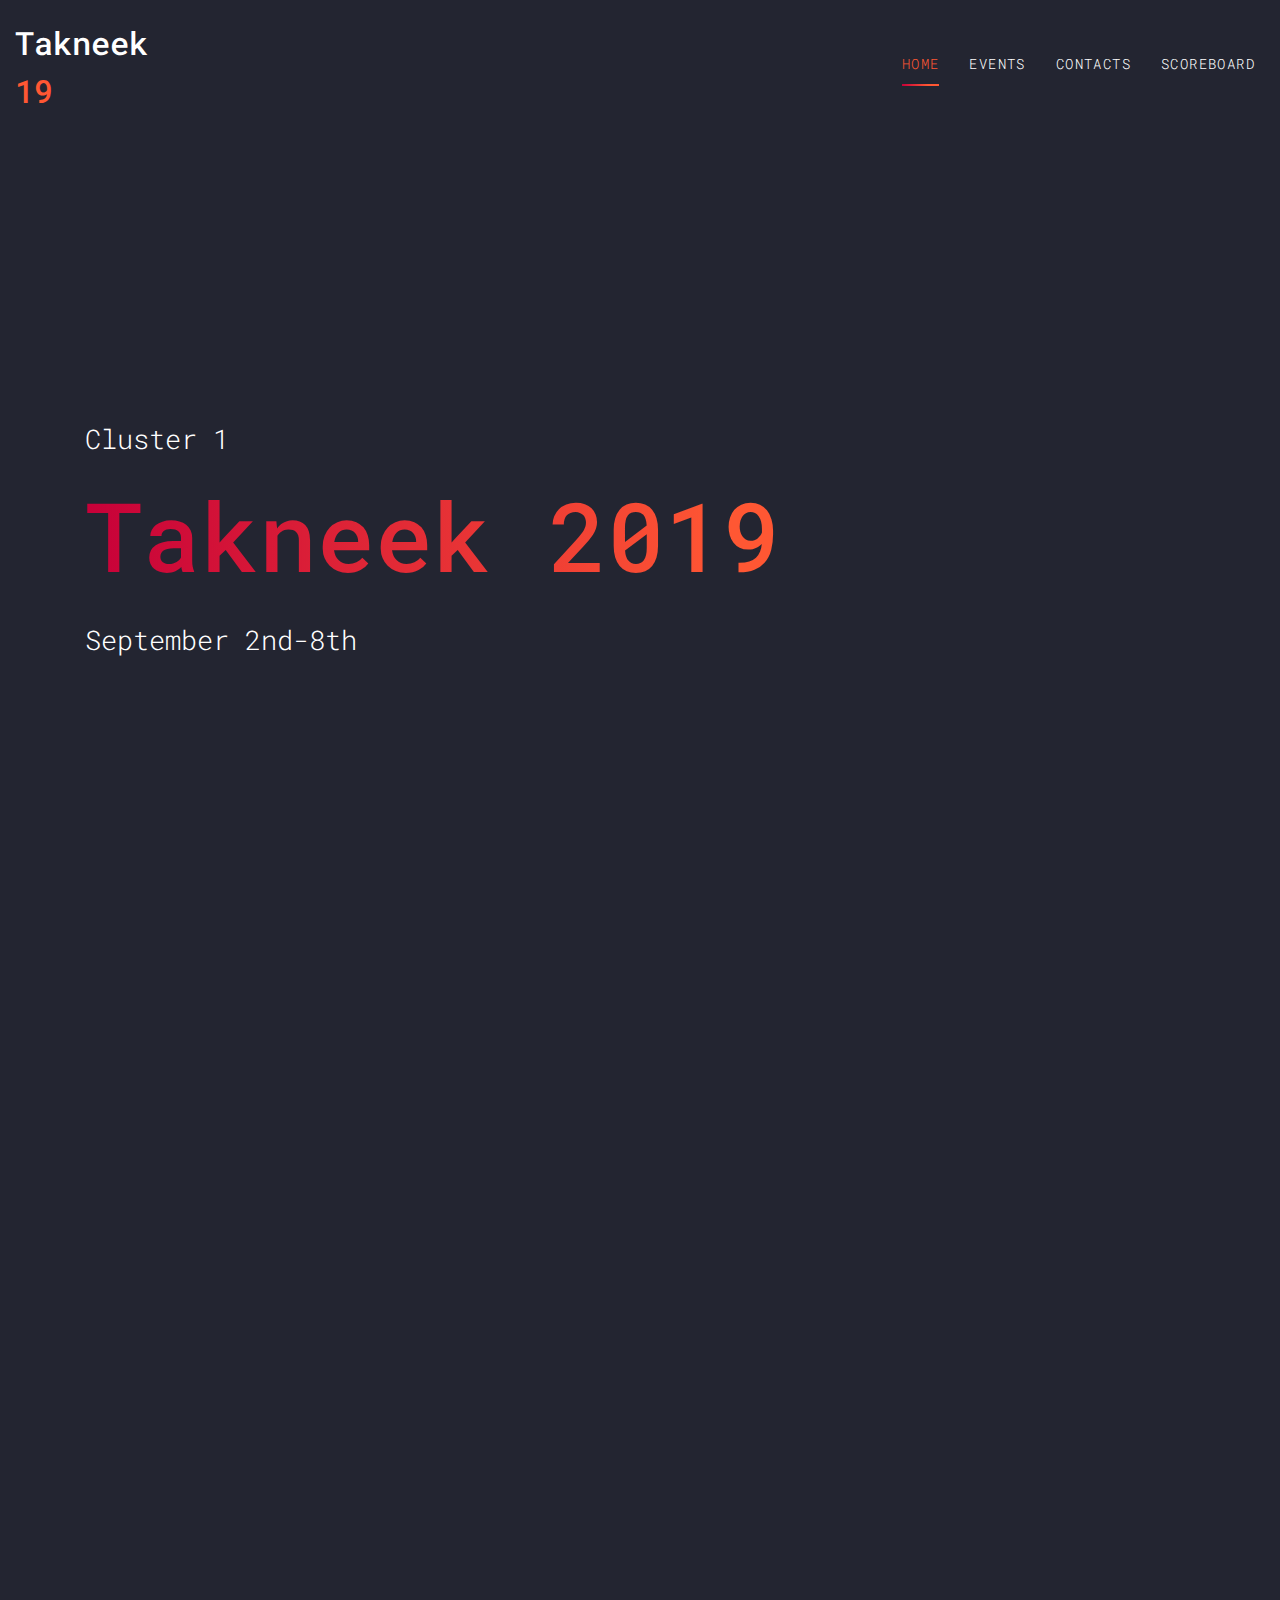
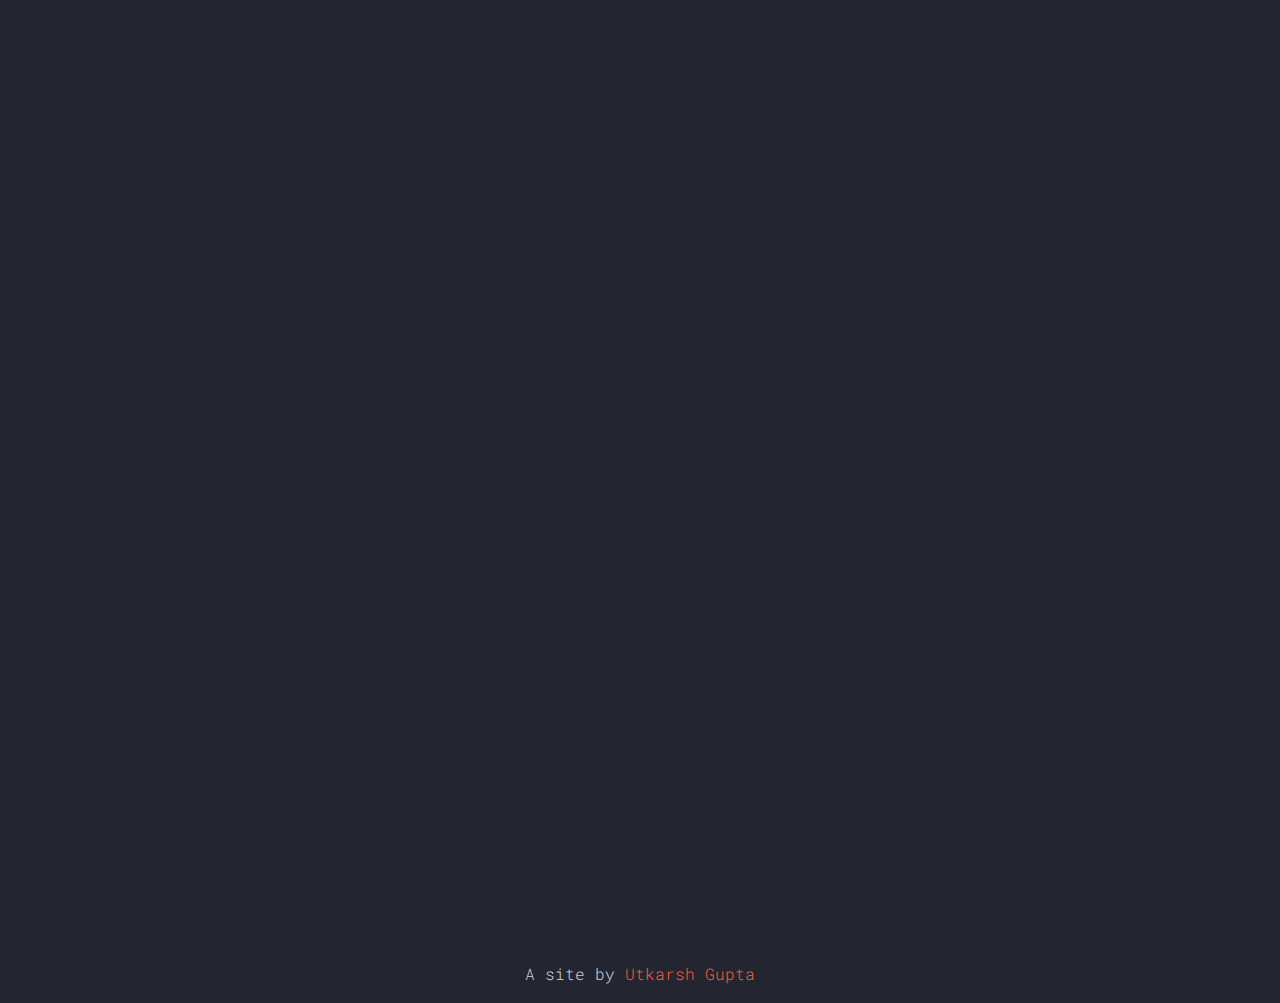
==== 2019/index.html @ 1ff2cb04 "Version 1 is up" ====
<!DOCTYPE html>
<html lang="en">

<head>
  <title>Takneek'19</title>
  <meta charset="utf-8">
  <meta name="viewport" content="width=device-width, initial-scale=1, shrink-to-fit=no">

  <link href="https://fonts.googleapis.com/css?family=Roboto+Mono" rel="stylesheet">
  <link rel="stylesheet" href="fonts/icomoon/style.css">
  <link rel="stylesheet" href="css/bootstrap.min.css">
  <link rel="stylesheet" href="css/magnific-popup.css">
  <link rel="stylesheet" href="css/jquery-ui.css">
  <link rel="stylesheet" href="css/owl.carousel.min.css">
  <link rel="stylesheet" href="css/owl.theme.default.min.css">
  <link rel="stylesheet" href="css/bootstrap-datepicker.css">
  <link rel="stylesheet" href="fonts/flaticon/font/flaticon.css">
  <link rel="stylesheet" href="css/aos.css">

  <link rel="stylesheet" href="css/style.css">
</head>

<body>

  <div class="site-wrap">

    <div class="site-mobile-menu">
      <div class="site-mobile-menu-header">
        <div class="site-mobile-menu-close mt-3">
          <span class="icon-close2 js-menu-toggle"></span>
        </div>
      </div>
      <div class="site-mobile-menu-body"></div>
    </div>

    <header class="site-navbar py-3" role="banner">
      <div class="container-fluid">
        <div class="row align-items-center">
          <div class="col-11 col-xl-2">
            <h1 class="mb-0"><a href="index.html" class="text-white h2 mb-0">Takneek <span
                  class="text-primary">19</span> </a></h1>
          </div>
          <div class="col-12 col-md-10 d-none d-xl-block">
            <nav class="site-navigation position-relative text-right" role="navigation">
              <ul class="site-menu js-clone-nav mx-auto d-none d-lg-block">
                <li class="active"><a href="index.html">Home</a></li>
                <!-- <li><a href="about.html">About Us</a></li>
                <li><a href="speakers.html">Speakers</a></li> -->
                <li><a href="events.html">Events</a></li>
                <li><a href="#cntct">Contacts</a></li>
                <li><a href="http://students.iitk.ac.in/snt/VM/Leaderboard/leaderboard.html">Scoreboard</a></li>
              </ul>
            </nav>
          </div>
          <div class="d-inline-block d-xl-none ml-md-0 mr-auto py-3" style="position: relative; top: 3px;"><a href="#"
              class="site-menu-toggle js-menu-toggle text-white"><span class="icon-menu h3"></span></a></div>
        </div>
      </div>
  </div>
  </header>

  <div class="site-section site-hero">
    <div class="container">
      <div class="row align-items-center">
        <div class="col-md-10">
          <span class="d-block mb-3 caption" data-aos="fade-up" data-aos-delay="100">Cluster 1</span>
          <h1 class="d-block mb-4" data-aos="fade-up" data-aos-delay="200">Takneek 2019</h1>
          <span class="d-block mb-5 caption" data-aos="fade-up" data-aos-delay="300">September 2nd-8th</span>
        </div>
      </div>
    </div>
  </div>

  <div class="site-section">
    <div class="container">
      <div class="row mb-5">
        <div class="col-lg-4" data-aos="fade-up">
          <div class="site-section-heading">
            <h2>News</h2>
          </div>
        </div>
        <div class="col-lg-6 mt-5 pl-lg-5" data-aos="fade-up" data-aos-delay="100">
          <p>Latest Updates</p>
        </div>
      </div>

      <div class="row align-items-stretch program">
        <div class="col-12 border-top border-bottom py-5" data-aos="fade" data-aos-delay="200">
          <div class="row align-items-stretch">
            <div class="col-md-3 text-white mb-3 mb-md-0"><span class="h4">1st</span> <span>August</span></div>
            <div class="col-md-9">
              <h2 class="text-white">Site Launched</h2>
              <span>Takneek 19</span>
            </div>
          </div>
        </div>
      </div>
    </div>
  </div>

  <div class="site-section" id="cntct">
    <div class="container">
      <div class="row mb-5">
        <div class="col-lg-4">
          <div class="site-section-heading" data-aos="fade-up">
            <h2>Contact Us</h2>
          </div>
        </div>
        <div class="col-lg-6 mt-5 pl-lg-5" data-aos="fade-up" data-aos-delay="100">
          <p>Takneek'19 Core Team</p>
        </div>
      </div>

      <div class="row">
        <!-- <div class="col-md-12 col-lg-12 mb-5 mb-lg-0 blog-entry"></div>0 -->
        <div class="col-md-12 col-lg-12 mb-5 mb-lg-0 blog-entry" style="text-align:center;" data-aos="fade-up"
          data-aos-delay="200">
          <a href="https://www.facebook.com/abhigyan98verma" class="d-block mb-4">
            <img
              src="https://scontent-bom1-1.xx.fbcdn.net/v/t1.0-9/56890289_2108404135881543_6229269155636314112_n.jpg?_nc_cat=109&_nc_ht=scontent-bom1-1.xx&oh=087520a702442a7cf867c8b01dc0168c&oe=5D6AFD9C"
              alt="Image" class="img-responsive imgx">
          </a>
          <h2 class="mb-4"><a href="#">Abhigyan Verma</a></h2>
          <div class="mb-4">
            <div>General Secratary, Science and Technology Council</div>
          </div>
        </div>
      </div>

      <div class="row">
        <div class="col-md-6 mb-lg-0 blog-entry" style="text-align: center;" data-aos="fade-up" data-aos-delay="200">
          <a href="https://www.facebook.com/suraj.hanchinal" class="d-block mb-4">
            <img
              src="https://scontent.fdel29-1.fna.fbcdn.net/v/t1.0-9/66774382_2334066833375421_7971426367566774272_n.jpg?_nc_cat=102&_nc_oc=AQk6NjpMRjaE3jxMInsbqleJxyRfbM4KNAxKIho4DYkxLhplBXUsahM2m_Du5HBLflI&_nc_ht=scontent.fdel29-1.fna&oh=3fc2eed8e14a88cf05933e65eafb7b0c&oe=5E0DB9AB"
              alt="Image" class="img-responsive imgx">
          </a>
          <h2 class="mb-4"><a href="#">Suraj Hanchinal</a></h2>
          <div class="mb-4">
            <div>Associate Head, Technical</div>
          </div>
        </div>
        <!-- <div class="col-md-6 mb-lg-0 blog-entry"></div> -->
        <div class="col-md-6 mb-lg-0 blog-entry" style="text-align: center;" data-aos="fade-up" data-aos-delay="200">
          <a href="https://www.facebook.com/profile.php?id=100001482115581" class="d-block mb-4">
            <img
              src="https://scontent.fdel29-1.fna.fbcdn.net/v/t1.0-9/36811489_1866996243359761_4150975622593642496_n.jpg?_nc_cat=100&_nc_oc=AQmXj-9iairHZoBlZFD2zVVJFp1amRrTKjY1HF3jz69D8446fmpCfMJFokKToRGMo1k&_nc_ht=scontent.fdel29-1.fna&oh=00874d5a0ed29a36e206a30b056783f9&oe=5DCCC053"
              alt="Image" class="img-responsive imgx">
          </a>
          <h2 class="mb-4"><a href="#">Prashant Singh</a></h2>
          <div class="mb-4">
            <div>Associate Head, Research and Development</div>
          </div>
        </div>
      </div>

      <div class="row" style="text-align: center;">
        <div class="col-md-6 mb-lg-0 blog-entry" style="text-align: center;" data-aos="fade-up" data-aos-delay="200">
          <a href="https://www.facebook.com/vaibhav.p.singh.754" class="d-block mb-4">
            <img
              src="https://scontent.fdel29-1.fna.fbcdn.net/v/t1.0-9/45453392_1853249158057406_1289291518028283904_n.jpg?_nc_cat=101&_nc_oc=AQk0OLSPsKn3HIw34nfzQmuUwlPGicUDtnvNUCvLq_hfdweehEGDtShGe4YyDXbFWtc&_nc_ht=scontent.fdel29-1.fna&oh=e5653a1fc4c3d1f87a0b3386a4975aa4&oe=5DCE98C6"
              alt="Image" class="img-responsive imgx">
          </a>
          <h2 class="mb-4"><a href="#">Vaibhav Pratap Singh</a></h2>
          <div class="mb-4">
            <div>Organizer, Takneek</div>
          </div>
        </div>
        <!-- <div class="col-md-6 mb-lg-0 blog-entry"></div> -->
        <div class="col-md-6 mb-lg-0 blog-entry" style="text-align: center;" data-aos="fade-up" data-aos-delay="200">
          <a href="https://www.facebook.com/vivek7976" class="d-block mb-4">
            <img
              src="https://scontent.fdel29-1.fna.fbcdn.net/v/t1.0-9/67441708_1323436471155737_7653964435408551936_n.jpg?_nc_cat=102&_nc_oc=AQkkuF7VbNfiaYUFsc2zeu1P8I7Qnq_PKc4o_PSUnTv1-5mDrJg9S6TR_cOUh_o3LR4&_nc_ht=scontent.fdel29-1.fna&oh=563281a24c059663132b1c84129e9189&oe=5E00BC8C"
              alt="Image" class="img-responsive imgx">
          </a>
          <h2 class="mb-4"><a href="#">Vivek Singh</a></h2>
          <div class="mb-4">
            <div>Organizer, Takneek</div>
          </div>
        </div>
      </div>
    </div>
  </div>

  <footer>
    <div class="col-md-12 text-center">
      <div class="pt-5">
        <p>
          A site by <a href="https://www.facebook.com/utkarshg99">Utkarsh Gupta</a>
        </p>
      </div>
    </div>
  </footer>

  <script src="js/jquery-3.3.1.min.js"></script>
  <script src="js/jquery-migrate-3.0.1.min.js"></script>
  <script src="js/jquery-ui.js"></script>
  <script src="js/popper.min.js"></script>
  <script src="js/bootstrap.min.js"></script>
  <script src="js/owl.carousel.min.js"></script>
  <script src="js/jquery.stellar.min.js"></script>
  <script src="js/jquery.countdown.min.js"></script>
  <script src="js/jquery.magnific-popup.min.js"></script>
  <script src="js/bootstrap-datepicker.min.js"></script>
  <script src="js/aos.js"></script>
  <script src="js/main.js"></script>
</body>

</html>
---- 2019/fonts/icomoon/style.css ----
@font-face {
  font-family: 'icomoon';
  src:  url('fonts/icomoon.eot?10si43');
  src:  url('fonts/icomoon.eot?10si43#iefix') format('embedded-opentype'),
    url('fonts/icomoon.ttf?10si43') format('truetype'),
    url('fonts/icomoon.woff?10si43') format('woff'),
    url('fonts/icomoon.svg?10si43#icomoon') format('svg');
  font-weight: normal;
  font-style: normal;
}

[class^="icon-"], [class*=" icon-"] {
  /* use !important to prevent issues with browser extensions that change fonts */
  font-family: 'icomoon' !important;
  speak: none;
  font-style: normal;
  font-weight: normal;
  font-variant: normal;
  text-transform: none;
  line-height: 1;

  /* Better Font Rendering =========== */
  -webkit-font-smoothing: antialiased;
  -moz-osx-font-smoothing: grayscale;
}

.icon-asterisk:before {
  content: "\f069";
}
.icon-plus:before {
  content: "\f067";
}
.icon-question:before {
  content: "\f128";
}
.icon-minus:before {
  content: "\f068";
}
.icon-glass:before {
  content: "\f000";
}
.icon-music:before {
  content: "\f001";
}
.icon-search:before {
  content: "\f002";
}
.icon-envelope-o:before {
  content: "\f003";
}
.icon-heart:before {
  content: "\f004";
}
.icon-star:before {
  content: "\f005";
}
.icon-star-o:before {
  content: "\f006";
}
.icon-user:before {
  content: "\f007";
}
.icon-film:before {
  content: "\f008";
}
.icon-th-large:before {
  content: "\f009";
}
.icon-th:before {
  content: "\f00a";
}
.icon-th-list:before {
  content: "\f00b";
}
.icon-check:before {
  content: "\f00c";
}
.icon-close:before {
  content: "\f00d";
}
.icon-remove:before {
  content: "\f00d";
}
.icon-times:before {
  content: "\f00d";
}
.icon-search-plus:before {
  content: "\f00e";
}
.icon-search-minus:before {
  content: "\f010";
}
.icon-power-off:before {
  content: "\f011";
}
.icon-signal:before {
  content: "\f012";
}
.icon-cog:before {
  content: "\f013";
}
.icon-gear:before {
  content: "\f013";
}
.icon-trash-o:before {
  content: "\f014";
}
.icon-home:before {
  content: "\f015";
}
.icon-file-o:before {
  content: "\f016";
}
.icon-clock-o:before {
  content: "\f017";
}
.icon-road:before {
  content: "\f018";
}
.icon-download:before {
  content: "\f019";
}
.icon-arrow-circle-o-down:before {
  content: "\f01a";
}
.icon-arrow-circle-o-up:before {
  content: "\f01b";
}
.icon-inbox:before {
  content: "\f01c";
}
.icon-play-circle-o:before {
  content: "\f01d";
}
.icon-repeat:before {
  content: "\f01e";
}
.icon-rotate-right:before {
  content: "\f01e";
}
.icon-refresh:before {
  content: "\f021";
}
.icon-list-alt:before {
  content: "\f022";
}
.icon-lock:before {
  content: "\f023";
}
.icon-flag:before {
  content: "\f024";
}
.icon-headphones:before {
  content: "\f025";
}
.icon-volume-off:before {
  content: "\f026";
}
.icon-volume-down:before {
  content: "\f027";
}
.icon-volume-up:before {
  content: "\f028";
}
.icon-qrcode:before {
  content: "\f029";
}
.icon-barcode:before {
  content: "\f02a";
}
.icon-tag:before {
  content: "\f02b";
}
.icon-tags:before {
  content: "\f02c";
}
.icon-book:before {
  content: "\f02d";
}
.icon-bookmark:before {
  content: "\f02e";
}
.icon-print:before {
  content: "\f02f";
}
.icon-camera:before {
  content: "\f030";
}
.icon-font:before {
  content: "\f031";
}
.icon-bold:before {
  content: "\f032";
}
.icon-italic:before {
  content: "\f033";
}
.icon-text-height:before {
  content: "\f034";
}
.icon-text-width:before {
  content: "\f035";
}
.icon-align-left:before {
  content: "\f036";
}
.icon-align-center:before {
  content: "\f037";
}
.icon-align-right:before {
  content: "\f038";
}
.icon-align-justify:before {
  content: "\f039";
}
.icon-list:before {
  content: "\f03a";
}
.icon-dedent:before {
  content: "\f03b";
}
.icon-outdent:before {
  content: "\f03b";
}
.icon-indent:before {
  content: "\f03c";
}
.icon-video-camera:before {
  content: "\f03d";
}
.icon-image:before {
  content: "\f03e";
}
.icon-photo:before {
  content: "\f03e";
}
.icon-picture-o:before {
  content: "\f03e";
}
.icon-pencil:before {
  content: "\f040";
}
.icon-map-marker:before {
  content: "\f041";
}
.icon-adjust:before {
  content: "\f042";
}
.icon-tint:before {
  content: "\f043";
}
.icon-edit:before {
  content: "\f044";
}
.icon-pencil-square-o:before {
  content: "\f044";
}
.icon-share-square-o:before {
  content: "\f045";
}
.icon-check-square-o:before {
  content: "\f046";
}
.icon-arrows:before {
  content: "\f047";
}
.icon-step-backward:before {
  content: "\f048";
}
.icon-fast-backward:before {
  content: "\f049";
}
.icon-backward:before {
  content: "\f04a";
}
.icon-play:before {
  content: "\f04b";
}
.icon-pause:before {
  content: "\f04c";
}
.icon-stop:before {
  content: "\f04d";
}
.icon-forward:before {
  content: "\f04e";
}
.icon-fast-forward:before {
  content: "\f050";
}
.icon-step-forward:before {
  content: "\f051";
}
.icon-eject:before {
  content: "\f052";
}
.icon-chevron-left:before {
  content: "\f053";
}
.icon-chevron-right:before {
  content: "\f054";
}
.icon-plus-circle:before {
  content: "\f055";
}
.icon-minus-circle:before {
  content: "\f056";
}
.icon-times-circle:before {
  content: "\f057";
}
.icon-check-circle:before {
  content: "\f058";
}
.icon-question-circle:before {
  content: "\f059";
}
.icon-info-circle:before {
  content: "\f05a";
}
.icon-crosshairs:before {
  content: "\f05b";
}
.icon-times-circle-o:before {
  content: "\f05c";
}
.icon-check-circle-o:before {
  content: "\f05d";
}
.icon-ban:before {
  content: "\f05e";
}
.icon-arrow-left:before {
  content: "\f060";
}
.icon-arrow-right:before {
  content: "\f061";
}
.icon-arrow-up:before {
  content: "\f062";
}
.icon-arrow-down:before {
  content: "\f063";
}
.icon-mail-forward:before {
  content: "\f064";
}
.icon-share:before {
  content: "\f064";
}
.icon-expand:before {
  content: "\f065";
}
.icon-compress:before {
  content: "\f066";
}
.icon-exclamation-circle:before {
  content: "\f06a";
}
.icon-gift:before {
  content: "\f06b";
}
.icon-leaf:before {
  content: "\f06c";
}
.icon-fire:before {
  content: "\f06d";
}
.icon-eye:before {
  content: "\f06e";
}
.icon-eye-slash:before {
  content: "\f070";
}
.icon-exclamation-triangle:before {
  content: "\f071";
}
.icon-warning:before {
  content: "\f071";
}
.icon-plane:before {
  content: "\f072";
}
.icon-calendar:before {
  content: "\f073";
}
.icon-random:before {
  content: "\f074";
}
.icon-comment:before {
  content: "\f075";
}
.icon-magnet:before {
  content: "\f076";
}
.icon-chevron-up:before {
  content: "\f077";
}
.icon-chevron-down:before {
  content: "\f078";
}
.icon-retweet:before {
  content: "\f079";
}
.icon-shopping-cart:before {
  content: "\f07a";
}
.icon-folder:before {
  content: "\f07b";
}
.icon-folder-open:before {
  content: "\f07c";
}
.icon-arrows-v:before {
  content: "\f07d";
}
.icon-arrows-h:before {
  content: "\f07e";
}
.icon-bar-chart:before {
  content: "\f080";
}
.icon-bar-chart-o:before {
  content: "\f080";
}
.icon-twitter-square:before {
  content: "\f081";
}
.icon-facebook-square:before {
  content: "\f082";
}
.icon-camera-retro:before {
  content: "\f083";
}
.icon-key:before {
  content: "\f084";
}
.icon-cogs:before {
  content: "\f085";
}
.icon-gears:before {
  content: "\f085";
}
.icon-comments:before {
  content: "\f086";
}
.icon-thumbs-o-up:before {
  content: "\f087";
}
.icon-thumbs-o-down:before {
  content: "\f088";
}
.icon-star-half:before {
  content: "\f089";
}
.icon-heart-o:before {
  content: "\f08a";
}
.icon-sign-out:before {
  content: "\f08b";
}
.icon-linkedin-square:before {
  content: "\f08c";
}
.icon-thumb-tack:before {
  content: "\f08d";
}
.icon-external-link:before {
  content: "\f08e";
}
.icon-sign-in:before {
  content: "\f090";
}
.icon-trophy:before {
  content: "\f091";
}
.icon-github-square:before {
  content: "\f092";
}
.icon-upload:before {
  content: "\f093";
}
.icon-lemon-o:before {
  content: "\f094";
}
.icon-phone:before {
  content: "\f095";
}
.icon-square-o:before {
  content: "\f096";
}
.icon-bookmark-o:before {
  content: "\f097";
}
.icon-phone-square:before {
  content: "\f098";
}
.icon-twitter:before {
  content: "\f099";
}
.icon-facebook:before {
  content: "\f09a";
}
.icon-facebook-f:before {
  content: "\f09a";
}
.icon-github:before {
  content: "\f09b";
}
.icon-unlock:before {
  content: "\f09c";
}
.icon-credit-card:before {
  content: "\f09d";
}
.icon-feed:before {
  content: "\f09e";
}
.icon-rss:before {
  content: "\f09e";
}
.icon-hdd-o:before {
  content: "\f0a0";
}
.icon-bullhorn:before {
  content: "\f0a1";
}
.icon-bell-o:before {
  content: "\f0a2";
}
.icon-certificate:before {
  content: "\f0a3";
}
.icon-hand-o-right:before {
  content: "\f0a4";
}
.icon-hand-o-left:before {
  content: "\f0a5";
}
.icon-hand-o-up:before {
  content: "\f0a6";
}
.icon-hand-o-down:before {
  content: "\f0a7";
}
.icon-arrow-circle-left:before {
  content: "\f0a8";
}
.icon-arrow-circle-right:before {
  content: "\f0a9";
}
.icon-arrow-circle-up:before {
  content: "\f0aa";
}
.icon-arrow-circle-down:before {
  content: "\f0ab";
}
.icon-globe:before {
  content: "\f0ac";
}
.icon-wrench:before {
  content: "\f0ad";
}
.icon-tasks:before {
  content: "\f0ae";
}
.icon-filter:before {
  content: "\f0b0";
}
.icon-briefcase:before {
  content: "\f0b1";
}
.icon-arrows-alt:before {
  content: "\f0b2";
}
.icon-group:before {
  content: "\f0c0";
}
.icon-users:before {
  content: "\f0c0";
}
.icon-chain:before {
  content: "\f0c1";
}
.icon-link:before {
  content: "\f0c1";
}
.icon-cloud:before {
  content: "\f0c2";
}
.icon-flask:before {
  content: "\f0c3";
}
.icon-cut:before {
  content: "\f0c4";
}
.icon-scissors:before {
  content: "\f0c4";
}
.icon-copy:before {
  content: "\f0c5";
}
.icon-files-o:before {
  content: "\f0c5";
}
.icon-paperclip:before {
  content: "\f0c6";
}
.icon-floppy-o:before {
  content: "\f0c7";
}
.icon-save:before {
  content: "\f0c7";
}
.icon-square:before {
  content: "\f0c8";
}
.icon-bars:before {
  content: "\f0c9";
}
.icon-navicon:before {
  content: "\f0c9";
}
.icon-reorder:before {
  content: "\f0c9";
}
.icon-list-ul:before {
  content: "\f0ca";
}
.icon-list-ol:before {
  content: "\f0cb";
}
.icon-strikethrough:before {
  content: "\f0cc";
}
.icon-underline:before {
  content: "\f0cd";
}
.icon-table:before {
  content: "\f0ce";
}
.icon-magic:before {
  content: "\f0d0";
}
.icon-truck:before {
  content: "\f0d1";
}
.icon-pinterest:before {
  content: "\f0d2";
}
.icon-pinterest-square:before {
  content: "\f0d3";
}
.icon-google-plus-square:before {
  content: "\f0d4";
}
.icon-google-plus:before {
  content: "\f0d5";
}
.icon-money:before {
  content: "\f0d6";
}
.icon-caret-down:before {
  content: "\f0d7";
}
.icon-caret-up:before {
  content: "\f0d8";
}
.icon-caret-left:before {
  content: "\f0d9";
}
.icon-caret-right:before {
  content: "\f0da";
}
.icon-columns:before {
  content: "\f0db";
}
.icon-sort:before {
  content: "\f0dc";
}
.icon-unsorted:before {
  content: "\f0dc";
}
.icon-sort-desc:before {
  content: "\f0dd";
}
.icon-sort-down:before {
  content: "\f0dd";
}
.icon-sort-asc:before {
  content: "\f0de";
}
.icon-sort-up:before {
  content: "\f0de";
}
.icon-envelope:before {
  content: "\f0e0";
}
.icon-linkedin:before {
  content: "\f0e1";
}
.icon-rotate-left:before {
  content: "\f0e2";
}
.icon-undo:before {
  content: "\f0e2";
}
.icon-gavel:before {
  content: "\f0e3";
}
.icon-legal:before {
  content: "\f0e3";
}
.icon-dashboard:before {
  content: "\f0e4";
}
.icon-tachometer:before {
  content: "\f0e4";
}
.icon-comment-o:before {
  content: "\f0e5";
}
.icon-comments-o:before {
  content: "\f0e6";
}
.icon-bolt:before {
  content: "\f0e7";
}
.icon-flash:before {
  content: "\f0e7";
}
.icon-sitemap:before {
  content: "\f0e8";
}
.icon-umbrella:before {
  content: "\f0e9";
}
.icon-clipboard:before {
  content: "\f0ea";
}
.icon-paste:before {
  content: "\f0ea";
}
.icon-lightbulb-o:before {
  content: "\f0eb";
}
.icon-exchange:before {
  content: "\f0ec";
}
.icon-cloud-download:before {
  content: "\f0ed";
}
.icon-cloud-upload:before {
  content: "\f0ee";
}
.icon-user-md:before {
  content: "\f0f0";
}
.icon-stethoscope:before {
  content: "\f0f1";
}
.icon-suitcase:before {
  content: "\f0f2";
}
.icon-bell:before {
  content: "\f0f3";
}
.icon-coffee:before {
  content: "\f0f4";
}
.icon-cutlery:before {
  content: "\f0f5";
}
.icon-file-text-o:before {
  content: "\f0f6";
}
.icon-building-o:before {
  content: "\f0f7";
}
.icon-hospital-o:before {
  content: "\f0f8";
}
.icon-ambulance:before {
  content: "\f0f9";
}
.icon-medkit:before {
  content: "\f0fa";
}
.icon-fighter-jet:before {
  content: "\f0fb";
}
.icon-beer:before {
  content: "\f0fc";
}
.icon-h-square:before {
  content: "\f0fd";
}
.icon-plus-square:before {
  content: "\f0fe";
}
.icon-angle-double-left:before {
  content: "\f100";
}
.icon-angle-double-right:before {
  content: "\f101";
}
.icon-angle-double-up:before {
  content: "\f102";
}
.icon-angle-double-down:before {
  content: "\f103";
}
.icon-angle-left:before {
  content: "\f104";
}
.icon-angle-right:before {
  content: "\f105";
}
.icon-angle-up:before {
  content: "\f106";
}
.icon-angle-down:before {
  content: "\f107";
}
.icon-desktop:before {
  content: "\f108";
}
.icon-laptop:before {
  content: "\f109";
}
.icon-tablet:before {
  content: "\f10a";
}
.icon-mobile:before {
  content: "\f10b";
}
.icon-mobile-phone:before {
  content: "\f10b";
}
.icon-circle-o:before {
  content: "\f10c";
}
.icon-quote-left:before {
  content: "\f10d";
}
.icon-quote-right:before {
  content: "\f10e";
}
.icon-spinner:before {
  content: "\f110";
}
.icon-circle:before {
  content: "\f111";
}
.icon-mail-reply:before {
  content: "\f112";
}
.icon-reply:before {
  content: "\f112";
}
.icon-github-alt:before {
  content: "\f113";
}
.icon-folder-o:before {
  content: "\f114";
}
.icon-folder-open-o:before {
  content: "\f115";
}
.icon-smile-o:before {
  content: "\f118";
}
.icon-frown-o:before {
  content: "\f119";
}
.icon-meh-o:before {
  content: "\f11a";
}
.icon-gamepad:before {
  content: "\f11b";
}
.icon-keyboard-o:before {
  content: "\f11c";
}
.icon-flag-o:before {
  content: "\f11d";
}
.icon-flag-checkered:before {
  content: "\f11e";
}
.icon-terminal:before {
  content: "\f120";
}
.icon-code:before {
  content: "\f121";
}
.icon-mail-reply-all:before {
  content: "\f122";
}
.icon-reply-all:before {
  content: "\f122";
}
.icon-star-half-empty:before {
  content: "\f123";
}
.icon-star-half-full:before {
  content: "\f123";
}
.icon-star-half-o:before {
  content: "\f123";
}
.icon-location-arrow:before {
  content: "\f124";
}
.icon-crop:before {
  content: "\f125";
}
.icon-code-fork:before {
  content: "\f126";
}
.icon-chain-broken:before {
  content: "\f127";
}
.icon-unlink:before {
  content: "\f127";
}
.icon-info:before {
  content: "\f129";
}
.icon-exclamation:before {
  content: "\f12a";
}
.icon-superscript:before {
  content: "\f12b";
}
.icon-subscript:before {
  content: "\f12c";
}
.icon-eraser:before {
  content: "\f12d";
}
.icon-puzzle-piece:before {
  content: "\f12e";
}
.icon-microphone:before {
  content: "\f130";
}
.icon-microphone-slash:before {
  content: "\f131";
}
.icon-shield:before {
  content: "\f132";
}
.icon-calendar-o:before {
  content: "\f133";
}
.icon-fire-extinguisher:before {
  content: "\f134";
}
.icon-rocket:before {
  content: "\f135";
}
.icon-maxcdn:before {
  content: "\f136";
}
.icon-chevron-circle-left:before {
  content: "\f137";
}
.icon-chevron-circle-right:before {
  content: "\f138";
}
.icon-chevron-circle-up:before {
  content: "\f139";
}
.icon-chevron-circle-down:before {
  content: "\f13a";
}
.icon-html5:before {
  content: "\f13b";
}
.icon-css3:before {
  content: "\f13c";
}
.icon-anchor:before {
  content: "\f13d";
}
.icon-unlock-alt:before {
  content: "\f13e";
}
.icon-bullseye:before {
  content: "\f140";
}
.icon-ellipsis-h:before {
  content: "\f141";
}
.icon-ellipsis-v:before {
  content: "\f142";
}
.icon-rss-square:before {
  content: "\f143";
}
.icon-play-circle:before {
  content: "\f144";
}
.icon-ticket:before {
  content: "\f145";
}
.icon-minus-square:before {
  content: "\f146";
}
.icon-minus-square-o:before {
  content: "\f147";
}
.icon-level-up:before {
  content: "\f148";
}
.icon-level-down:before {
  content: "\f149";
}
.icon-check-square:before {
  content: "\f14a";
}
.icon-pencil-square:before {
  content: "\f14b";
}
.icon-external-link-square:before {
  content: "\f14c";
}
.icon-share-square:before {
  content: "\f14d";
}
.icon-compass:before {
  content: "\f14e";
}
.icon-caret-square-o-down:before {
  content: "\f150";
}
.icon-toggle-down:before {
  content: "\f150";
}
.icon-caret-square-o-up:before {
  content: "\f151";
}
.icon-toggle-up:before {
  content: "\f151";
}
.icon-caret-square-o-right:before {
  content: "\f152";
}
.icon-toggle-right:before {
  content: "\f152";
}
.icon-eur:before {
  content: "\f153";
}
.icon-euro:before {
  content: "\f153";
}
.icon-gbp:before {
  content: "\f154";
}
.icon-dollar:before {
  content: "\f155";
}
.icon-usd:before {
  content: "\f155";
}
.icon-inr:before {
  content: "\f156";
}
.icon-rupee:before {
  content: "\f156";
}
.icon-cny:before {
  content: "\f157";
}
.icon-jpy:before {
  content: "\f157";
}
.icon-rmb:before {
  content: "\f157";
}
.icon-yen:before {
  content: "\f157";
}
.icon-rouble:before {
  content: "\f158";
}
.icon-rub:before {
  content: "\f158";
}
.icon-ruble:before {
  content: "\f158";
}
.icon-krw:before {
  content: "\f159";
}
.icon-won:before {
  content: "\f159";
}
.icon-bitcoin:before {
  content: "\f15a";
}
.icon-btc:before {
  content: "\f15a";
}
.icon-file:before {
  content: "\f15b";
}
.icon-file-text:before {
  content: "\f15c";
}
.icon-sort-alpha-asc:before {
  content: "\f15d";
}
.icon-sort-alpha-desc:before {
  content: "\f15e";
}
.icon-sort-amount-asc:before {
  content: "\f160";
}
.icon-sort-amount-desc:before {
  content: "\f161";
}
.icon-sort-numeric-asc:before {
  content: "\f162";
}
.icon-sort-numeric-desc:before {
  content: "\f163";
}
.icon-thumbs-up:before {
  content: "\f164";
}
.icon-thumbs-down:before {
  content: "\f165";
}
.icon-youtube-square:before {
  content: "\f166";
}
.icon-youtube:before {
  content: "\f167";
}
.icon-xing:before {
  content: "\f168";
}
.icon-xing-square:before {
  content: "\f169";
}
.icon-youtube-play:before {
  content: "\f16a";
}
.icon-dropbox:before {
  content: "\f16b";
}
.icon-stack-overflow:before {
  content: "\f16c";
}
.icon-instagram:before {
  content: "\f16d";
}
.icon-flickr:before {
  content: "\f16e";
}
.icon-adn:before {
  content: "\f170";
}
.icon-bitbucket:before {
  content: "\f171";
}
.icon-bitbucket-square:before {
  content: "\f172";
}
.icon-tumblr:before {
  content: "\f173";
}
.icon-tumblr-square:before {
  content: "\f174";
}
.icon-long-arrow-down:before {
  content: "\f175";
}
.icon-long-arrow-up:before {
  content: "\f176";
}
.icon-long-arrow-left:before {
  content: "\f177";
}
.icon-long-arrow-right:before {
  content: "\f178";
}
.icon-apple:before {
  content: "\f179";
}
.icon-windows:before {
  content: "\f17a";
}
.icon-android:before {
  content: "\f17b";
}
.icon-linux:before {
  content: "\f17c";
}
.icon-dribbble:before {
  content: "\f17d";
}
.icon-skype:before {
  content: "\f17e";
}
.icon-foursquare:before {
  content: "\f180";
}
.icon-trello:before {
  content: "\f181";
}
.icon-female:before {
  content: "\f182";
}
.icon-male:before {
  content: "\f183";
}
.icon-gittip:before {
  content: "\f184";
}
.icon-gratipay:before {
  content: "\f184";
}
.icon-sun-o:before {
  content: "\f185";
}
.icon-moon-o:before {
  content: "\f186";
}
.icon-archive:before {
  content: "\f187";
}
.icon-bug:before {
  content: "\f188";
}
.icon-vk:before {
  content: "\f189";
}
.icon-weibo:before {
  content: "\f18a";
}
.icon-renren:before {
  content: "\f18b";
}
.icon-pagelines:before {
  content: "\f18c";
}
.icon-stack-exchange:before {
  content: "\f18d";
}
.icon-arrow-circle-o-right:before {
  content: "\f18e";
}
.icon-arrow-circle-o-left:before {
  content: "\f190";
}
.icon-caret-square-o-left:before {
  content: "\f191";
}
.icon-toggle-left:before {
  content: "\f191";
}
.icon-dot-circle-o:before {
  content: "\f192";
}
.icon-wheelchair:before {
  content: "\f193";
}
.icon-vimeo-square:before {
  content: "\f194";
}
.icon-try:before {
  content: "\f195";
}
.icon-turkish-lira:before {
  content: "\f195";
}
.icon-plus-square-o:before {
  content: "\f196";
}
.icon-space-shuttle:before {
  content: "\f197";
}
.icon-slack:before {
  content: "\f198";
}
.icon-envelope-square:before {
  content: "\f199";
}
.icon-wordpress:before {
  content: "\f19a";
}
.icon-openid:before {
  content: "\f19b";
}
.icon-bank:before {
  content: "\f19c";
}
.icon-institution:before {
  content: "\f19c";
}
.icon-university:before {
  content: "\f19c";
}
.icon-graduation-cap:before {
  content: "\f19d";
}
.icon-mortar-board:before {
  content: "\f19d";
}
.icon-yahoo:before {
  content: "\f19e";
}
.icon-google:before {
  content: "\f1a0";
}
.icon-reddit:before {
  content: "\f1a1";
}
.icon-reddit-square:before {
  content: "\f1a2";
}
.icon-stumbleupon-circle:before {
  content: "\f1a3";
}
.icon-stumbleupon:before {
  content: "\f1a4";
}
.icon-delicious:before {
  content: "\f1a5";
}
.icon-digg:before {
  content: "\f1a6";
}
.icon-pied-piper-pp:before {
  content: "\f1a7";
}
.icon-pied-piper-alt:before {
  content: "\f1a8";
}
.icon-drupal:before {
  content: "\f1a9";
}
.icon-joomla:before {
  content: "\f1aa";
}
.icon-language:before {
  content: "\f1ab";
}
.icon-fax:before {
  content: "\f1ac";
}
.icon-building:before {
  content: "\f1ad";
}
.icon-child:before {
  content: "\f1ae";
}
.icon-paw:before {
  content: "\f1b0";
}
.icon-spoon:before {
  content: "\f1b1";
}
.icon-cube:before {
  content: "\f1b2";
}
.icon-cubes:before {
  content: "\f1b3";
}
.icon-behance:before {
  content: "\f1b4";
}
.icon-behance-square:before {
  content: "\f1b5";
}
.icon-steam:before {
  content: "\f1b6";
}
.icon-steam-square:before {
  content: "\f1b7";
}
.icon-recycle:before {
  content: "\f1b8";
}
.icon-automobile:before {
  content: "\f1b9";
}
.icon-car:before {
  content: "\f1b9";
}
.icon-cab:before {
  content: "\f1ba";
}
.icon-taxi:before {
  content: "\f1ba";
}
.icon-tree:before {
  content: "\f1bb";
}
.icon-spotify:before {
  content: "\f1bc";
}
.icon-deviantart:before {
  content: "\f1bd";
}
.icon-soundcloud:before {
  content: "\f1be";
}
.icon-database:before {
  content: "\f1c0";
}
.icon-file-pdf-o:before {
  content: "\f1c1";
}
.icon-file-word-o:before {
  content: "\f1c2";
}
.icon-file-excel-o:before {
  content: "\f1c3";
}
.icon-file-powerpoint-o:before {
  content: "\f1c4";
}
.icon-file-image-o:before {
  content: "\f1c5";
}
.icon-file-photo-o:before {
  content: "\f1c5";
}
.icon-file-picture-o:before {
  content: "\f1c5";
}
.icon-file-archive-o:before {
  content: "\f1c6";
}
.icon-file-zip-o:before {
  content: "\f1c6";
}
.icon-file-audio-o:before {
  content: "\f1c7";
}
.icon-file-sound-o:before {
  content: "\f1c7";
}
.icon-file-movie-o:before {
  content: "\f1c8";
}
.icon-file-video-o:before {
  content: "\f1c8";
}
.icon-file-code-o:before {
  content: "\f1c9";
}
.icon-vine:before {
  content: "\f1ca";
}
.icon-codepen:before {
  content: "\f1cb";
}
.icon-jsfiddle:before {
  content: "\f1cc";
}
.icon-life-bouy:before {
  content: "\f1cd";
}
.icon-life-buoy:before {
  content: "\f1cd";
}
.icon-life-ring:before {
  content: "\f1cd";
}
.icon-life-saver:before {
  content: "\f1cd";
}
.icon-support:before {
  content: "\f1cd";
}
.icon-circle-o-notch:before {
  content: "\f1ce";
}
.icon-ra:before {
  content: "\f1d0";
}
.icon-rebel:before {
  content: "\f1d0";
}
.icon-resistance:before {
  content: "\f1d0";
}
.icon-empire:before {
  content: "\f1d1";
}
.icon-ge:before {
  content: "\f1d1";
}
.icon-git-square:before {
  content: "\f1d2";
}
.icon-git:before {
  content: "\f1d3";
}
.icon-hacker-news:before {
  content: "\f1d4";
}
.icon-y-combinator-square:before {
  content: "\f1d4";
}
.icon-yc-square:before {
  content: "\f1d4";
}
.icon-tencent-weibo:before {
  content: "\f1d5";
}
.icon-qq:before {
  content: "\f1d6";
}
.icon-wechat:before {
  content: "\f1d7";
}
.icon-weixin:before {
  content: "\f1d7";
}
.icon-paper-plane:before {
  content: "\f1d8";
}
.icon-send:before {
  content: "\f1d8";
}
.icon-paper-plane-o:before {
  content: "\f1d9";
}
.icon-send-o:before {
  content: "\f1d9";
}
.icon-history:before {
  content: "\f1da";
}
.icon-circle-thin:before {
  content: "\f1db";
}
.icon-header:before {
  content: "\f1dc";
}
.icon-paragraph:before {
  content: "\f1dd";
}
.icon-sliders:before {
  content: "\f1de";
}
.icon-share-alt:before {
  content: "\f1e0";
}
.icon-share-alt-square:before {
  content: "\f1e1";
}
.icon-bomb:before {
  content: "\f1e2";
}
.icon-futbol-o:before {
  content: "\f1e3";
}
.icon-soccer-ball-o:before {
  content: "\f1e3";
}
.icon-tty:before {
  content: "\f1e4";
}
.icon-binoculars:before {
  content: "\f1e5";
}
.icon-plug:before {
  content: "\f1e6";
}
.icon-slideshare:before {
  content: "\f1e7";
}
.icon-twitch:before {
  content: "\f1e8";
}
.icon-yelp:before {
  content: "\f1e9";
}
.icon-newspaper-o:before {
  content: "\f1ea";
}
.icon-wifi:before {
  content: "\f1eb";
}
.icon-calculator:before {
  content: "\f1ec";
}
.icon-paypal:before {
  content: "\f1ed";
}
.icon-google-wallet:before {
  content: "\f1ee";
}
.icon-cc-visa:before {
  content: "\f1f0";
}
.icon-cc-mastercard:before {
  content: "\f1f1";
}
.icon-cc-discover:before {
  content: "\f1f2";
}
.icon-cc-amex:before {
  content: "\f1f3";
}
.icon-cc-paypal:before {
  content: "\f1f4";
}
.icon-cc-stripe:before {
  content: "\f1f5";
}
.icon-bell-slash:before {
  content: "\f1f6";
}
.icon-bell-slash-o:before {
  content: "\f1f7";
}
.icon-trash:before {
  content: "\f1f8";
}
.icon-copyright:before {
  content: "\f1f9";
}
.icon-at:before {
  content: "\f1fa";
}
.icon-eyedropper:before {
  content: "\f1fb";
}
.icon-paint-brush:before {
  content: "\f1fc";
}
.icon-birthday-cake:before {
  content: "\f1fd";
}
.icon-area-chart:before {
  content: "\f1fe";
}
.icon-pie-chart:before {
  content: "\f200";
}
.icon-line-chart:before {
  content: "\f201";
}
.icon-lastfm:before {
  content: "\f202";
}
.icon-lastfm-square:before {
  content: "\f203";
}
.icon-toggle-off:before {
  content: "\f204";
}
.icon-toggle-on:before {
  content: "\f205";
}
.icon-bicycle:before {
  content: "\f206";
}
.icon-bus:before {
  content: "\f207";
}
.icon-ioxhost:before {
  content: "\f208";
}
.icon-angellist:before {
  content: "\f209";
}
.icon-cc:before {
  content: "\f20a";
}
.icon-ils:before {
  content: "\f20b";
}
.icon-shekel:before {
  content: "\f20b";
}
.icon-sheqel:before {
  content: "\f20b";
}
.icon-meanpath:before {
  content: "\f20c";
}
.icon-buysellads:before {
  content: "\f20d";
}
.icon-connectdevelop:before {
  content: "\f20e";
}
.icon-dashcube:before {
  content: "\f210";
}
.icon-forumbee:before {
  content: "\f211";
}
.icon-leanpub:before {
  content: "\f212";
}
.icon-sellsy:before {
  content: "\f213";
}
.icon-shirtsinbulk:before {
  content: "\f214";
}
.icon-simplybuilt:before {
  content: "\f215";
}
.icon-skyatlas:before {
  content: "\f216";
}
.icon-cart-plus:before {
  content: "\f217";
}
.icon-cart-arrow-down:before {
  content: "\f218";
}
.icon-diamond:before {
  content: "\f219";
}
.icon-ship:before {
  content: "\f21a";
}
.icon-user-secret:before {
  content: "\f21b";
}
.icon-motorcycle:before {
  content: "\f21c";
}
.icon-street-view:before {
  content: "\f21d";
}
.icon-heartbeat:before {
  content: "\f21e";
}
.icon-venus:before {
  content: "\f221";
}
.icon-mars:before {
  content: "\f222";
}
.icon-mercury:before {
  content: "\f223";
}
.icon-intersex:before {
  content: "\f224";
}
.icon-transgender:before {
  content: "\f224";
}
.icon-transgender-alt:before {
  content: "\f225";
}
.icon-venus-double:before {
  content: "\f226";
}
.icon-mars-double:before {
  content: "\f227";
}
.icon-venus-mars:before {
  content: "\f228";
}
.icon-mars-stroke:before {
  content: "\f229";
}
.icon-mars-stroke-v:before {
  content: "\f22a";
}
.icon-mars-stroke-h:before {
  content: "\f22b";
}
.icon-neuter:before {
  content: "\f22c";
}
.icon-genderless:before {
  content: "\f22d";
}
.icon-facebook-official:before {
  content: "\f230";
}
.icon-pinterest-p:before {
  content: "\f231";
}
.icon-whatsapp:before {
  content: "\f232";
}
.icon-server:before {
  content: "\f233";
}
.icon-user-plus:before {
  content: "\f234";
}
.icon-user-times:before {
  content: "\f235";
}
.icon-bed:before {
  content: "\f236";
}
.icon-hotel:before {
  content: "\f236";
}
.icon-viacoin:before {
  content: "\f237";
}
.icon-train:before {
  content: "\f238";
}
.icon-subway:before {
  content: "\f239";
}
.icon-medium:before {
  content: "\f23a";
}
.icon-y-combinator:before {
  content: "\f23b";
}
.icon-yc:before {
  content: "\f23b";
}
.icon-optin-monster:before {
  content: "\f23c";
}
.icon-opencart:before {
  content: "\f23d";
}
.icon-expeditedssl:before {
  content: "\f23e";
}
.icon-battery:before {
  content: "\f240";
}
.icon-battery-4:before {
  content: "\f240";
}
.icon-battery-full:before {
  content: "\f240";
}
.icon-battery-3:before {
  content: "\f241";
}
.icon-battery-three-quarters:before {
  content: "\f241";
}
.icon-battery-2:before {
  content: "\f242";
}
.icon-battery-half:before {
  content: "\f242";
}
.icon-battery-1:before {
  content: "\f243";
}
.icon-battery-quarter:before {
  content: "\f243";
}
.icon-battery-0:before {
  content: "\f244";
}
.icon-battery-empty:before {
  content: "\f244";
}
.icon-mouse-pointer:before {
  content: "\f245";
}
.icon-i-cursor:before {
  content: "\f246";
}
.icon-object-group:before {
  content: "\f247";
}
.icon-object-ungroup:before {
  content: "\f248";
}
.icon-sticky-note:before {
  content: "\f249";
}
.icon-sticky-note-o:before {
  content: "\f24a";
}
.icon-cc-jcb:before {
  content: "\f24b";
}
.icon-cc-diners-club:before {
  content: "\f24c";
}
.icon-clone:before {
  content: "\f24d";
}
.icon-balance-scale:before {
  content: "\f24e";
}
.icon-hourglass-o:before {
  content: "\f250";
}
.icon-hourglass-1:before {
  content: "\f251";
}
.icon-hourglass-start:before {
  content: "\f251";
}
.icon-hourglass-2:before {
  content: "\f252";
}
.icon-hourglass-half:before {
  content: "\f252";
}
.icon-hourglass-3:before {
  content: "\f253";
}
.icon-hourglass-end:before {
  content: "\f253";
}
.icon-hourglass:before {
  content: "\f254";
}
.icon-hand-grab-o:before {
  content: "\f255";
}
.icon-hand-rock-o:before {
  content: "\f255";
}
.icon-hand-paper-o:before {
  content: "\f256";
}
.icon-hand-stop-o:before {
  content: "\f256";
}
.icon-hand-scissors-o:before {
  content: "\f257";
}
.icon-hand-lizard-o:before {
  content: "\f258";
}
.icon-hand-spock-o:before {
  content: "\f259";
}
.icon-hand-pointer-o:before {
  content: "\f25a";
}
.icon-hand-peace-o:before {
  content: "\f25b";
}
.icon-trademark:before {
  content: "\f25c";
}
.icon-registered:before {
  content: "\f25d";
}
.icon-creative-commons:before {
  content: "\f25e";
}
.icon-gg:before {
  content: "\f260";
}
.icon-gg-circle:before {
  content: "\f261";
}
.icon-tripadvisor:before {
  content: "\f262";
}
.icon-odnoklassniki:before {
  content: "\f263";
}
.icon-odnoklassniki-square:before {
  content: "\f264";
}
.icon-get-pocket:before {
  content: "\f265";
}
.icon-wikipedia-w:before {
  content: "\f266";
}
.icon-safari:before {
  content: "\f267";
}
.icon-chrome:before {
  content: "\f268";
}
.icon-firefox:before {
  content: "\f269";
}
.icon-opera:before {
  content: "\f26a";
}
.icon-internet-explorer:before {
  content: "\f26b";
}
.icon-television:before {
  content: "\f26c";
}
.icon-tv:before {
  content: "\f26c";
}
.icon-contao:before {
  content: "\f26d";
}
.icon-500px:before {
  content: "\f26e";
}
.icon-amazon:before {
  content: "\f270";
}
.icon-calendar-plus-o:before {
  content: "\f271";
}
.icon-calendar-minus-o:before {
  content: "\f272";
}
.icon-calendar-times-o:before {
  content: "\f273";
}
.icon-calendar-check-o:before {
  content: "\f274";
}
.icon-industry:before {
  content: "\f275";
}
.icon-map-pin:before {
  content: "\f276";
}
.icon-map-signs:before {
  content: "\f277";
}
.icon-map-o:before {
  content: "\f278";
}
.icon-map:before {
  content: "\f279";
}
.icon-commenting:before {
  content: "\f27a";
}
.icon-commenting-o:before {
  content: "\f27b";
}
.icon-houzz:before {
  content: "\f27c";
}
.icon-vimeo:before {
  content: "\f27d";
}
.icon-black-tie:before {
  content: "\f27e";
}
.icon-fonticons:before {
  content: "\f280";
}
.icon-reddit-alien:before {
  content: "\f281";
}
.icon-edge:before {
  content: "\f282";
}
.icon-credit-card-alt:before {
  content: "\f283";
}
.icon-codiepie:before {
  content: "\f284";
}
.icon-modx:before {
  content: "\f285";
}
.icon-fort-awesome:before {
  content: "\f286";
}
.icon-usb:before {
  content: "\f287";
}
.icon-product-hunt:before {
  content: "\f288";
}
.icon-mixcloud:before {
  content: "\f289";
}
.icon-scribd:before {
  content: "\f28a";
}
.icon-pause-circle:before {
  content: "\f28b";
}
.icon-pause-circle-o:before {
  content: "\f28c";
}
.icon-stop-circle:before {
  content: "\f28d";
}
.icon-stop-circle-o:before {
  content: "\f28e";
}
.icon-shopping-bag:before {
  content: "\f290";
}
.icon-shopping-basket:before {
  content: "\f291";
}
.icon-hashtag:before {
  content: "\f292";
}
.icon-bluetooth:before {
  content: "\f293";
}
.icon-bluetooth-b:before {
  content: "\f294";
}
.icon-percent:before {
  content: "\f295";
}
.icon-gitlab:before {
  content: "\f296";
}
.icon-wpbeginner:before {
  content: "\f297";
}
.icon-wpforms:before {
  content: "\f298";
}
.icon-envira:before {
  content: "\f299";
}
.icon-universal-access:before {
  content: "\f29a";
}
.icon-wheelchair-alt:before {
  content: "\f29b";
}
.icon-question-circle-o:before {
  content: "\f29c";
}
.icon-blind:before {
  content: "\f29d";
}
.icon-audio-description:before {
  content: "\f29e";
}
.icon-volume-control-phone:before {
  content: "\f2a0";
}
.icon-braille:before {
  content: "\f2a1";
}
.icon-assistive-listening-systems:before {
  content: "\f2a2";
}
.icon-american-sign-language-interpreting:before {
  content: "\f2a3";
}
.icon-asl-interpreting:before {
  content: "\f2a3";
}
.icon-deaf:before {
  content: "\f2a4";
}
.icon-deafness:before {
  content: "\f2a4";
}
.icon-hard-of-hearing:before {
  content: "\f2a4";
}
.icon-glide:before {
  content: "\f2a5";
}
.icon-glide-g:before {
  content: "\f2a6";
}
.icon-sign-language:before {
  content: "\f2a7";
}
.icon-signing:before {
  content: "\f2a7";
}
.icon-low-vision:before {
  content: "\f2a8";
}
.icon-viadeo:before {
  content: "\f2a9";
}
.icon-viadeo-square:before {
  content: "\f2aa";
}
.icon-snapchat:before {
  content: "\f2ab";
}
.icon-snapchat-ghost:before {
  content: "\f2ac";
}
.icon-snapchat-square:before {
  content: "\f2ad";
}
.icon-pied-piper:before {
  content: "\f2ae";
}
.icon-first-order:before {
  content: "\f2b0";
}
.icon-yoast:before {
  content: "\f2b1";
}
.icon-themeisle:before {
  content: "\f2b2";
}
.icon-google-plus-circle:before {
  content: "\f2b3";
}
.icon-google-plus-official:before {
  content: "\f2b3";
}
.icon-fa:before {
  content: "\f2b4";
}
.icon-font-awesome:before {
  content: "\f2b4";
}
.icon-handshake-o:before {
  content: "\f2b5";
}
.icon-envelope-open:before {
  content: "\f2b6";
}
.icon-envelope-open-o:before {
  content: "\f2b7";
}
.icon-linode:before {
  content: "\f2b8";
}
.icon-address-book:before {
  content: "\f2b9";
}
.icon-address-book-o:before {
  content: "\f2ba";
}
.icon-address-card:before {
  content: "\f2bb";
}
.icon-vcard:before {
  content: "\f2bb";
}
.icon-address-card-o:before {
  content: "\f2bc";
}
.icon-vcard-o:before {
  content: "\f2bc";
}
.icon-user-circle:before {
  content: "\f2bd";
}
.icon-user-circle-o:before {
  content: "\f2be";
}
.icon-user-o:before {
  content: "\f2c0";
}
.icon-id-badge:before {
  content: "\f2c1";
}
.icon-drivers-license:before {
  content: "\f2c2";
}
.icon-id-card:before {
  content: "\f2c2";
}
.icon-drivers-license-o:before {
  content: "\f2c3";
}
.icon-id-card-o:before {
  content: "\f2c3";
}
.icon-quora:before {
  content: "\f2c4";
}
.icon-free-code-camp:before {
  content: "\f2c5";
}
.icon-telegram:before {
  content: "\f2c6";
}
.icon-thermometer:before {
  content: "\f2c7";
}
.icon-thermometer-4:before {
  content: "\f2c7";
}
.icon-thermometer-full:before {
  content: "\f2c7";
}
.icon-thermometer-3:before {
  content: "\f2c8";
}
.icon-thermometer-three-quarters:before {
  content: "\f2c8";
}
.icon-thermometer-2:before {
  content: "\f2c9";
}
.icon-thermometer-half:before {
  content: "\f2c9";
}
.icon-thermometer-1:before {
  content: "\f2ca";
}
.icon-thermometer-quarter:before {
  content: "\f2ca";
}
.icon-thermometer-0:before {
  content: "\f2cb";
}
.icon-thermometer-empty:before {
  content: "\f2cb";
}
.icon-shower:before {
  content: "\f2cc";
}
.icon-bath:before {
  content: "\f2cd";
}
.icon-bathtub:before {
  content: "\f2cd";
}
.icon-s15:before {
  content: "\f2cd";
}
.icon-podcast:before {
  content: "\f2ce";
}
.icon-window-maximize:before {
  content: "\f2d0";
}
.icon-window-minimize:before {
  content: "\f2d1";
}
.icon-window-restore:before {
  content: "\f2d2";
}
.icon-times-rectangle:before {
  content: "\f2d3";
}
.icon-window-close:before {
  content: "\f2d3";
}
.icon-times-rectangle-o:before {
  content: "\f2d4";
}
.icon-window-close-o:before {
  content: "\f2d4";
}
.icon-bandcamp:before {
  content: "\f2d5";
}
.icon-grav:before {
  content: "\f2d6";
}
.icon-etsy:before {
  content: "\f2d7";
}
.icon-imdb:before {
  content: "\f2d8";
}
.icon-ravelry:before {
  content: "\f2d9";
}
.icon-eercast:before {
  content: "\f2da";
}
.icon-microchip:before {
  content: "\f2db";
}
.icon-snowflake-o:before {
  content: "\f2dc";
}
.icon-superpowers:before {
  content: "\f2dd";
}
.icon-wpexplorer:before {
  content: "\f2de";
}
.icon-meetup:before {
  content: "\f2e0";
}
.icon-3d_rotation:before {
  content: "\e84d";
}
.icon-ac_unit:before {
  content: "\eb3b";
}
.icon-alarm:before {
  content: "\e855";
}
.icon-access_alarms:before {
  content: "\e191";
}
.icon-schedule:before {
  content: "\e8b5";
}
.icon-accessibility:before {
  content: "\e84e";
}
.icon-accessible:before {
  content: "\e914";
}
.icon-account_balance:before {
  content: "\e84f";
}
.icon-account_balance_wallet:before {
  content: "\e850";
}
.icon-account_box:before {
  content: "\e851";
}
.icon-account_circle:before {
  content: "\e853";
}
.icon-adb:before {
  content: "\e60e";
}
.icon-add:before {
  content: "\e145";
}
.icon-add_a_photo:before {
  content: "\e439";
}
.icon-alarm_add:before {
  content: "\e856";
}
.icon-add_alert:before {
  content: "\e003";
}
.icon-add_box:before {
  content: "\e146";
}
.icon-add_circle:before {
  content: "\e147";
}
.icon-control_point:before {
  content: "\e3ba";
}
.icon-add_location:before {
  content: "\e567";
}
.icon-add_shopping_cart:before {
  content: "\e854";
}
.icon-queue:before {
  content: "\e03c";
}
.icon-add_to_queue:before {
  content: "\e05c";
}
.icon-adjust2:before {
  content: "\e39e";
}
.icon-airline_seat_flat:before {
  content: "\e630";
}
.icon-airline_seat_flat_angled:before {
  content: "\e631";
}
.icon-airline_seat_individual_suite:before {
  content: "\e632";
}
.icon-airline_seat_legroom_extra:before {
  content: "\e633";
}
.icon-airline_seat_legroom_normal:before {
  content: "\e634";
}
.icon-airline_seat_legroom_reduced:before {
  content: "\e635";
}
.icon-airline_seat_recline_extra:before {
  content: "\e636";
}
.icon-airline_seat_recline_normal:before {
  content: "\e637";
}
.icon-flight:before {
  content: "\e539";
}
.icon-airplanemode_inactive:before {
  content: "\e194";
}
.icon-airplay:before {
  content: "\e055";
}
.icon-airport_shuttle:before {
  content: "\eb3c";
}
.icon-alarm_off:before {
  content: "\e857";
}
.icon-alarm_on:before {
  content: "\e858";
}
.icon-album:before {
  content: "\e019";
}
.icon-all_inclusive:before {
  content: "\eb3d";
}
.icon-all_out:before {
  content: "\e90b";
}
.icon-android2:before {
  content: "\e859";
}
.icon-announcement:before {
  content: "\e85a";
}
.icon-apps:before {
  content: "\e5c3";
}
.icon-archive2:before {
  content: "\e149";
}
.icon-arrow_back:before {
  content: "\e5c4";
}
.icon-arrow_downward:before {
  content: "\e5db";
}
.icon-arrow_drop_down:before {
  content: "\e5c5";
}
.icon-arrow_drop_down_circle:before {
  content: "\e5c6";
}
.icon-arrow_drop_up:before {
  content: "\e5c7";
}
.icon-arrow_forward:before {
  content: "\e5c8";
}
.icon-arrow_upward:before {
  content: "\e5d8";
}
.icon-art_track:before {
  content: "\e060";
}
.icon-aspect_ratio:before {
  content: "\e85b";
}
.icon-poll:before {
  content: "\e801";
}
.icon-assignment:before {
  content: "\e85d";
}
.icon-assignment_ind:before {
  content: "\e85e";
}
.icon-assignment_late:before {
  content: "\e85f";
}
.icon-assignment_return:before {
  content: "\e860";
}
.icon-assignment_returned:before {
  content: "\e861";
}
.icon-assignment_turned_in:before {
  content: "\e862";
}
.icon-assistant:before {
  content: "\e39f";
}
.icon-flag2:before {
  content: "\e153";
}
.icon-attach_file:before {
  content: "\e226";
}
.icon-attach_money:before {
  content: "\e227";
}
.icon-attachment:before {
  content: "\e2bc";
}
.icon-audiotrack:before {
  content: "\e3a1";
}
.icon-autorenew:before {
  content: "\e863";
}
.icon-av_timer:before {
  content: "\e01b";
}
.icon-backspace:before {
  content: "\e14a";
}
.icon-cloud_upload:before {
  content: "\e2c3";
}
.icon-battery_alert:before {
  content: "\e19c";
}
.icon-battery_charging_full:before {
  content: "\e1a3";
}
.icon-battery_std:before {
  content: "\e1a5";
}
.icon-battery_unknown:before {
  content: "\e1a6";
}
.icon-beach_access:before {
  content: "\eb3e";
}
.icon-beenhere:before {
  content: "\e52d";
}
.icon-block:before {
  content: "\e14b";
}
.icon-bluetooth2:before {
  content: "\e1a7";
}
.icon-bluetooth_searching:before {
  content: "\e1aa";
}
.icon-bluetooth_connected:before {
  content: "\e1a8";
}
.icon-bluetooth_disabled:before {
  content: "\e1a9";
}
.icon-blur_circular:before {
  content: "\e3a2";
}
.icon-blur_linear:before {
  content: "\e3a3";
}
.icon-blur_off:before {
  content: "\e3a4";
}
.icon-blur_on:before {
  content: "\e3a5";
}
.icon-class:before {
  content: "\e86e";
}
.icon-turned_in:before {
  content: "\e8e6";
}
.icon-turned_in_not:before {
  content: "\e8e7";
}
.icon-border_all:before {
  content: "\e228";
}
.icon-border_bottom:before {
  content: "\e229";
}
.icon-border_clear:before {
  content: "\e22a";
}
.icon-border_color:before {
  content: "\e22b";
}
.icon-border_horizontal:before {
  content: "\e22c";
}
.icon-border_inner:before {
  content: "\e22d";
}
.icon-border_left:before {
  content: "\e22e";
}
.icon-border_outer:before {
  content: "\e22f";
}
.icon-border_right:before {
  content: "\e230";
}
.icon-border_style:before {
  content: "\e231";
}
.icon-border_top:before {
  content: "\e232";
}
.icon-border_vertical:before {
  content: "\e233";
}
.icon-branding_watermark:before {
  content: "\e06b";
}
.icon-brightness_1:before {
  content: "\e3a6";
}
.icon-brightness_2:before {
  content: "\e3a7";
}
.icon-brightness_3:before {
  content: "\e3a8";
}
.icon-brightness_4:before {
  content: "\e3a9";
}
.icon-brightness_low:before {
  content: "\e1ad";
}
.icon-brightness_medium:before {
  content: "\e1ae";
}
.icon-brightness_high:before {
  content: "\e1ac";
}
.icon-brightness_auto:before {
  content: "\e1ab";
}
.icon-broken_image:before {
  content: "\e3ad";
}
.icon-brush:before {
  content: "\e3ae";
}
.icon-bubble_chart:before {
  content: "\e6dd";
}
.icon-bug_report:before {
  content: "\e868";
}
.icon-build:before {
  content: "\e869";
}
.icon-burst_mode:before {
  content: "\e43c";
}
.icon-domain:before {
  content: "\e7ee";
}
.icon-business_center:before {
  content: "\eb3f";
}
.icon-cached:before {
  content: "\e86a";
}
.icon-cake:before {
  content: "\e7e9";
}
.icon-phone2:before {
  content: "\e0cd";
}
.icon-call_end:before {
  content: "\e0b1";
}
.icon-call_made:before {
  content: "\e0b2";
}
.icon-merge_type:before {
  content: "\e252";
}
.icon-call_missed:before {
  content: "\e0b4";
}
.icon-call_missed_outgoing:before {
  content: "\e0e4";
}
.icon-call_received:before {
  content: "\e0b5";
}
.icon-call_split:before {
  content: "\e0b6";
}
.icon-call_to_action:before {
  content: "\e06c";
}
.icon-camera2:before {
  content: "\e3af";
}
.icon-photo_camera:before {
  content: "\e412";
}
.icon-camera_enhance:before {
  content: "\e8fc";
}
.icon-camera_front:before {
  content: "\e3b1";
}
.icon-camera_rear:before {
  content: "\e3b2";
}
.icon-camera_roll:before {
  content: "\e3b3";
}
.icon-cancel:before {
  content: "\e5c9";
}
.icon-redeem:before {
  content: "\e8b1";
}
.icon-card_membership:before {
  content: "\e8f7";
}
.icon-card_travel:before {
  content: "\e8f8";
}
.icon-casino:before {
  content: "\eb40";
}
.icon-cast:before {
  content: "\e307";
}
.icon-cast_connected:before {
  content: "\e308";
}
.icon-center_focus_strong:before {
  content: "\e3b4";
}
.icon-center_focus_weak:before {
  content: "\e3b5";
}
.icon-change_history:before {
  content: "\e86b";
}
.icon-chat:before {
  content: "\e0b7";
}
.icon-chat_bubble:before {
  content: "\e0ca";
}
.icon-chat_bubble_outline:before {
  content: "\e0cb";
}
.icon-check2:before {
  content: "\e5ca";
}
.icon-check_box:before {
  content: "\e834";
}
.icon-check_box_outline_blank:before {
  content: "\e835";
}
.icon-check_circle:before {
  content: "\e86c";
}
.icon-navigate_before:before {
  content: "\e408";
}
.icon-navigate_next:before {
  content: "\e409";
}
.icon-child_care:before {
  content: "\eb41";
}
.icon-child_friendly:before {
  content: "\eb42";
}
.icon-chrome_reader_mode:before {
  content: "\e86d";
}
.icon-close2:before {
  content: "\e5cd";
}
.icon-clear_all:before {
  content: "\e0b8";
}
.icon-closed_caption:before {
  content: "\e01c";
}
.icon-wb_cloudy:before {
  content: "\e42d";
}
.icon-cloud_circle:before {
  content: "\e2be";
}
.icon-cloud_done:before {
  content: "\e2bf";
}
.icon-cloud_download:before {
  content: "\e2c0";
}
.icon-cloud_off:before {
  content: "\e2c1";
}
.icon-cloud_queue:before {
  content: "\e2c2";
}
.icon-code2:before {
  content: "\e86f";
}
.icon-photo_library:before {
  content: "\e413";
}
.icon-collections_bookmark:before {
  content: "\e431";
}
.icon-palette:before {
  content: "\e40a";
}
.icon-colorize:before {
  content: "\e3b8";
}
.icon-comment2:before {
  content: "\e0b9";
}
.icon-compare:before {
  content: "\e3b9";
}
.icon-compare_arrows:before {
  content: "\e915";
}
.icon-laptop2:before {
  content: "\e31e";
}
.icon-confirmation_number:before {
  content: "\e638";
}
.icon-contact_mail:before {
  content: "\e0d0";
}
.icon-contact_phone:before {
  content: "\e0cf";
}
.icon-contacts:before {
  content: "\e0ba";
}
.icon-content_copy:before {
  content: "\e14d";
}
.icon-content_cut:before {
  content: "\e14e";
}
.icon-content_paste:before {
  content: "\e14f";
}
.icon-control_point_duplicate:before {
  content: "\e3bb";
}
.icon-copyright2:before {
  content: "\e90c";
}
.icon-mode_edit:before {
  content: "\e254";
}
.icon-create_new_folder:before {
  content: "\e2cc";
}
.icon-payment:before {
  content: "\e8a1";
}
.icon-crop2:before {
  content: "\e3be";
}
.icon-crop_16_9:before {
  content: "\e3bc";
}
.icon-crop_3_2:before {
  content: "\e3bd";
}
.icon-crop_landscape:before {
  content: "\e3c3";
}
.icon-crop_7_5:before {
  content: "\e3c0";
}
.icon-crop_din:before {
  content: "\e3c1";
}
.icon-crop_free:before {
  content: "\e3c2";
}
.icon-crop_original:before {
  content: "\e3c4";
}
.icon-crop_portrait:before {
  content: "\e3c5";
}
.icon-crop_rotate:before {
  content: "\e437";
}
.icon-crop_square:before {
  content: "\e3c6";
}
.icon-dashboard2:before {
  content: "\e871";
}
.icon-data_usage:before {
  content: "\e1af";
}
.icon-date_range:before {
  content: "\e916";
}
.icon-dehaze:before {
  content: "\e3c7";
}
.icon-delete:before {
  content: "\e872";
}
.icon-delete_forever:before {
  content: "\e92b";
}
.icon-delete_sweep:before {
  content: "\e16c";
}
.icon-description:before {
  content: "\e873";
}
.icon-desktop_mac:before {
  content: "\e30b";
}
.icon-desktop_windows:before {
  content: "\e30c";
}
.icon-details:before {
  content: "\e3c8";
}
.icon-developer_board:before {
  content: "\e30d";
}
.icon-developer_mode:before {
  content: "\e1b0";
}
.icon-device_hub:before {
  content: "\e335";
}
.icon-phonelink:before {
  content: "\e326";
}
.icon-devices_other:before {
  content: "\e337";
}
.icon-dialer_sip:before {
  content: "\e0bb";
}
.icon-dialpad:before {
  content: "\e0bc";
}
.icon-directions:before {
  content: "\e52e";
}
.icon-directions_bike:before {
  content: "\e52f";
}
.icon-directions_boat:before {
  content: "\e532";
}
.icon-directions_bus:before {
  content: "\e530";
}
.icon-directions_car:before {
  content: "\e531";
}
.icon-directions_railway:before {
  content: "\e534";
}
.icon-directions_run:before {
  content: "\e566";
}
.icon-directions_transit:before {
  content: "\e535";
}
.icon-directions_walk:before {
  content: "\e536";
}
.icon-disc_full:before {
  content: "\e610";
}
.icon-dns:before {
  content: "\e875";
}
.icon-not_interested:before {
  content: "\e033";
}
.icon-do_not_disturb_alt:before {
  content: "\e611";
}
.icon-do_not_disturb_off:before {
  content: "\e643";
}
.icon-remove_circle:before {
  content: "\e15c";
}
.icon-dock:before {
  content: "\e30e";
}
.icon-done:before {
  content: "\e876";
}
.icon-done_all:before {
  content: "\e877";
}
.icon-donut_large:before {
  content: "\e917";
}
.icon-donut_small:before {
  content: "\e918";
}
.icon-drafts:before {
  content: "\e151";
}
.icon-drag_handle:before {
  content: "\e25d";
}
.icon-time_to_leave:before {
  content: "\e62c";
}
.icon-dvr:before {
  content: "\e1b2";
}
.icon-edit_location:before {
  content: "\e568";
}
.icon-eject2:before {
  content: "\e8fb";
}
.icon-markunread:before {
  content: "\e159";
}
.icon-enhanced_encryption:before {
  content: "\e63f";
}
.icon-equalizer:before {
  content: "\e01d";
}
.icon-error:before {
  content: "\e000";
}
.icon-error_outline:before {
  content: "\e001";
}
.icon-euro_symbol:before {
  content: "\e926";
}
.icon-ev_station:before {
  content: "\e56d";
}
.icon-insert_invitation:before {
  content: "\e24f";
}
.icon-event_available:before {
  content: "\e614";
}
.icon-event_busy:before {
  content: "\e615";
}
.icon-event_note:before {
  content: "\e616";
}
.icon-event_seat:before {
  content: "\e903";
}
.icon-exit_to_app:before {
  content: "\e879";
}
.icon-expand_less:before {
  content: "\e5ce";
}
.icon-expand_more:before {
  content: "\e5cf";
}
.icon-explicit:before {
  content: "\e01e";
}
.icon-explore:before {
  content: "\e87a";
}
.icon-exposure:before {
  content: "\e3ca";
}
.icon-exposure_neg_1:before {
  content: "\e3cb";
}
.icon-exposure_neg_2:before {
  content: "\e3cc";
}
.icon-exposure_plus_1:before {
  content: "\e3cd";
}
.icon-exposure_plus_2:before {
  content: "\e3ce";
}
.icon-exposure_zero:before {
  content: "\e3cf";
}
.icon-extension:before {
  content: "\e87b";
}
.icon-face:before {
  content: "\e87c";
}
.icon-fast_forward:before {
  content: "\e01f";
}
.icon-fast_rewind:before {
  content: "\e020";
}
.icon-favorite:before {
  content: "\e87d";
}
.icon-favorite_border:before {
  content: "\e87e";
}
.icon-featured_play_list:before {
  content: "\e06d";
}
.icon-featured_video:before {
  content: "\e06e";
}
.icon-sms_failed:before {
  content: "\e626";
}
.icon-fiber_dvr:before {
  content: "\e05d";
}
.icon-fiber_manual_record:before {
  content: "\e061";
}
.icon-fiber_new:before {
  content: "\e05e";
}
.icon-fiber_pin:before {
  content: "\e06a";
}
.icon-fiber_smart_record:before {
  content: "\e062";
}
.icon-get_app:before {
  content: "\e884";
}
.icon-file_upload:before {
  content: "\e2c6";
}
.icon-filter2:before {
  content: "\e3d3";
}
.icon-filter_1:before {
  content: "\e3d0";
}
.icon-filter_2:before {
  content: "\e3d1";
}
.icon-filter_3:before {
  content: "\e3d2";
}
.icon-filter_4:before {
  content: "\e3d4";
}
.icon-filter_5:before {
  content: "\e3d5";
}
.icon-filter_6:before {
  content: "\e3d6";
}
.icon-filter_7:before {
  content: "\e3d7";
}
.icon-filter_8:before {
  content: "\e3d8";
}
.icon-filter_9:before {
  content: "\e3d9";
}
.icon-filter_9_plus:before {
  content: "\e3da";
}
.icon-filter_b_and_w:before {
  content: "\e3db";
}
.icon-filter_center_focus:before {
  content: "\e3dc";
}
.icon-filter_drama:before {
  content: "\e3dd";
}
.icon-filter_frames:before {
  content: "\e3de";
}
.icon-terrain:before {
  content: "\e564";
}
.icon-filter_list:before {
  content: "\e152";
}
.icon-filter_none:before {
  content: "\e3e0";
}
.icon-filter_tilt_shift:before {
  content: "\e3e2";
}
.icon-filter_vintage:before {
  content: "\e3e3";
}
.icon-find_in_page:before {
  content: "\e880";
}
.icon-find_replace:before {
  content: "\e881";
}
.icon-fingerprint:before {
  content: "\e90d";
}
.icon-first_page:before {
  content: "\e5dc";
}
.icon-fitness_center:before {
  content: "\eb43";
}
.icon-flare:before {
  content: "\e3e4";
}
.icon-flash_auto:before {
  content: "\e3e5";
}
.icon-flash_off:before {
  content: "\e3e6";
}
.icon-flash_on:before {
  content: "\e3e7";
}
.icon-flight_land:before {
  content: "\e904";
}
.icon-flight_takeoff:before {
  content: "\e905";
}
.icon-flip:before {
  content: "\e3e8";
}
.icon-flip_to_back:before {
  content: "\e882";
}
.icon-flip_to_front:before {
  content: "\e883";
}
.icon-folder2:before {
  content: "\e2c7";
}
.icon-folder_open:before {
  content: "\e2c8";
}
.icon-folder_shared:before {
  content: "\e2c9";
}
.icon-folder_special:before {
  content: "\e617";
}
.icon-font_download:before {
  content: "\e167";
}
.icon-format_align_center:before {
  content: "\e234";
}
.icon-format_align_justify:before {
  content: "\e235";
}
.icon-format_align_left:before {
  content: "\e236";
}
.icon-format_align_right:before {
  content: "\e237";
}
.icon-format_bold:before {
  content: "\e238";
}
.icon-format_clear:before {
  content: "\e239";
}
.icon-format_color_fill:before {
  content: "\e23a";
}
.icon-format_color_reset:before {
  content: "\e23b";
}
.icon-format_color_text:before {
  content: "\e23c";
}
.icon-format_indent_decrease:before {
  content: "\e23d";
}
.icon-format_indent_increase:before {
  content: "\e23e";
}
.icon-format_italic:before {
  content: "\e23f";
}
.icon-format_line_spacing:before {
  content: "\e240";
}
.icon-format_list_bulleted:before {
  content: "\e241";
}
.icon-format_list_numbered:before {
  content: "\e242";
}
.icon-format_paint:before {
  content: "\e243";
}
.icon-format_quote:before {
  content: "\e244";
}
.icon-format_shapes:before {
  content: "\e25e";
}
.icon-format_size:before {
  content: "\e245";
}
.icon-format_strikethrough:before {
  content: "\e246";
}
.icon-format_textdirection_l_to_r:before {
  content: "\e247";
}
.icon-format_textdirection_r_to_l:before {
  content: "\e248";
}
.icon-format_underlined:before {
  content: "\e249";
}
.icon-question_answer:before {
  content: "\e8af";
}
.icon-forward2:before {
  content: "\e154";
}
.icon-forward_10:before {
  content: "\e056";
}
.icon-forward_30:before {
  content: "\e057";
}
.icon-forward_5:before {
  content: "\e058";
}
.icon-free_breakfast:before {
  content: "\eb44";
}
.icon-fullscreen:before {
  content: "\e5d0";
}
.icon-fullscreen_exit:before {
  content: "\e5d1";
}
.icon-functions:before {
  content: "\e24a";
}
.icon-g_translate:before {
  content: "\e927";
}
.icon-games:before {
  content: "\e021";
}
.icon-gavel2:before {
  content: "\e90e";
}
.icon-gesture:before {
  content: "\e155";
}
.icon-gif:before {
  content: "\e908";
}
.icon-goat:before {
  content: "\e900";
}
.icon-golf_course:before {
  content: "\eb45";
}
.icon-my_location:before {
  content: "\e55c";
}
.icon-location_searching:before {
  content: "\e1b7";
}
.icon-location_disabled:before {
  content: "\e1b6";
}
.icon-star2:before {
  content: "\e838";
}
.icon-gradient:before {
  content: "\e3e9";
}
.icon-grain:before {
  content: "\e3ea";
}
.icon-graphic_eq:before {
  content: "\e1b8";
}
.icon-grid_off:before {
  content: "\e3eb";
}
.icon-grid_on:before {
  content: "\e3ec";
}
.icon-people:before {
  content: "\e7fb";
}
.icon-group_add:before {
  content: "\e7f0";
}
.icon-group_work:before {
  content: "\e886";
}
.icon-hd:before {
  content: "\e052";
}
.icon-hdr_off:before {
  content: "\e3ed";
}
.icon-hdr_on:before {
  content: "\e3ee";
}
.icon-hdr_strong:before {
  content: "\e3f1";
}
.icon-hdr_weak:before {
  content: "\e3f2";
}
.icon-headset:before {
  content: "\e310";
}
.icon-headset_mic:before {
  content: "\e311";
}
.icon-healing:before {
  content: "\e3f3";
}
.icon-hearing:before {
  content: "\e023";
}
.icon-help:before {
  content: "\e887";
}
.icon-help_outline:before {
  content: "\e8fd";
}
.icon-high_quality:before {
  content: "\e024";
}
.icon-highlight:before {
  content: "\e25f";
}
.icon-highlight_off:before {
  content: "\e888";
}
.icon-restore:before {
  content: "\e8b3";
}
.icon-home2:before {
  content: "\e88a";
}
.icon-hot_tub:before {
  content: "\eb46";
}
.icon-local_hotel:before {
  content: "\e549";
}
.icon-hourglass_empty:before {
  content: "\e88b";
}
.icon-hourglass_full:before {
  content: "\e88c";
}
.icon-http:before {
  content: "\e902";
}
.icon-lock2:before {
  content: "\e897";
}
.icon-photo2:before {
  content: "\e410";
}
.icon-image_aspect_ratio:before {
  content: "\e3f5";
}
.icon-import_contacts:before {
  content: "\e0e0";
}
.icon-import_export:before {
  content: "\e0c3";
}
.icon-important_devices:before {
  content: "\e912";
}
.icon-inbox2:before {
  content: "\e156";
}
.icon-indeterminate_check_box:before {
  content: "\e909";
}
.icon-info2:before {
  content: "\e88e";
}
.icon-info_outline:before {
  content: "\e88f";
}
.icon-input:before {
  content: "\e890";
}
.icon-insert_comment:before {
  content: "\e24c";
}
.icon-insert_drive_file:before {
  content: "\e24d";
}
.icon-tag_faces:before {
  content: "\e420";
}
.icon-link2:before {
  content: "\e157";
}
.icon-invert_colors:before {
  content: "\e891";
}
.icon-invert_colors_off:before {
  content: "\e0c4";
}
.icon-iso:before {
  content: "\e3f6";
}
.icon-keyboard:before {
  content: "\e312";
}
.icon-keyboard_arrow_down:before {
  content: "\e313";
}
.icon-keyboard_arrow_left:before {
  content: "\e314";
}
.icon-keyboard_arrow_right:before {
  content: "\e315";
}
.icon-keyboard_arrow_up:before {
  content: "\e316";
}
.icon-keyboard_backspace:before {
  content: "\e317";
}
.icon-keyboard_capslock:before {
  content: "\e318";
}
.icon-keyboard_hide:before {
  content: "\e31a";
}
.icon-keyboard_return:before {
  content: "\e31b";
}
.icon-keyboard_tab:before {
  content: "\e31c";
}
.icon-keyboard_voice:before {
  content: "\e31d";
}
.icon-kitchen:before {
  content: "\eb47";
}
.icon-label:before {
  content: "\e892";
}
.icon-label_outline:before {
  content: "\e893";
}
.icon-language2:before {
  content: "\e894";
}
.icon-laptop_chromebook:before {
  content: "\e31f";
}
.icon-laptop_mac:before {
  content: "\e320";
}
.icon-laptop_windows:before {
  content: "\e321";
}
.icon-last_page:before {
  content: "\e5dd";
}
.icon-open_in_new:before {
  content: "\e89e";
}
.icon-layers:before {
  content: "\e53b";
}
.icon-layers_clear:before {
  content: "\e53c";
}
.icon-leak_add:before {
  content: "\e3f8";
}
.icon-leak_remove:before {
  content: "\e3f9";
}
.icon-lens:before {
  content: "\e3fa";
}
.icon-library_books:before {
  content: "\e02f";
}
.icon-library_music:before {
  content: "\e030";
}
.icon-lightbulb_outline:before {
  content: "\e90f";
}
.icon-line_style:before {
  content: "\e919";
}
.icon-line_weight:before {
  content: "\e91a";
}
.icon-linear_scale:before {
  content: "\e260";
}
.icon-linked_camera:before {
  content: "\e438";
}
.icon-list2:before {
  content: "\e896";
}
.icon-live_help:before {
  content: "\e0c6";
}
.icon-live_tv:before {
  content: "\e639";
}
.icon-local_play:before {
  content: "\e553";
}
.icon-local_airport:before {
  content: "\e53d";
}
.icon-local_atm:before {
  content: "\e53e";
}
.icon-local_bar:before {
  content: "\e540";
}
.icon-local_cafe:before {
  content: "\e541";
}
.icon-local_car_wash:before {
  content: "\e542";
}
.icon-local_convenience_store:before {
  content: "\e543";
}
.icon-restaurant_menu:before {
  content: "\e561";
}
.icon-local_drink:before {
  content: "\e544";
}
.icon-local_florist:before {
  content: "\e545";
}
.icon-local_gas_station:before {
  content: "\e546";
}
.icon-shopping_cart:before {
  content: "\e8cc";
}
.icon-local_hospital:before {
  content: "\e548";
}
.icon-local_laundry_service:before {
  content: "\e54a";
}
.icon-local_library:before {
  content: "\e54b";
}
.icon-local_mall:before {
  content: "\e54c";
}
.icon-theaters:before {
  content: "\e8da";
}
.icon-local_offer:before {
  content: "\e54e";
}
.icon-local_parking:before {
  content: "\e54f";
}
.icon-local_pharmacy:before {
  content: "\e550";
}
.icon-local_pizza:before {
  content: "\e552";
}
.icon-print2:before {
  content: "\e8ad";
}
.icon-local_shipping:before {
  content: "\e558";
}
.icon-local_taxi:before {
  content: "\e559";
}
.icon-location_city:before {
  content: "\e7f1";
}
.icon-location_off:before {
  content: "\e0c7";
}
.icon-room:before {
  content: "\e8b4";
}
.icon-lock_open:before {
  content: "\e898";
}
.icon-lock_outline:before {
  content: "\e899";
}
.icon-looks:before {
  content: "\e3fc";
}
.icon-looks_3:before {
  content: "\e3fb";
}
.icon-looks_4:before {
  content: "\e3fd";
}
.icon-looks_5:before {
  content: "\e3fe";
}
.icon-looks_6:before {
  content: "\e3ff";
}
.icon-looks_one:before {
  content: "\e400";
}
.icon-looks_two:before {
  content: "\e401";
}
.icon-sync:before {
  content: "\e627";
}
.icon-loupe:before {
  content: "\e402";
}
.icon-low_priority:before {
  content: "\e16d";
}
.icon-loyalty:before {
  content: "\e89a";
}
.icon-mail_outline:before {
  content: "\e0e1";
}
.icon-map2:before {
  content: "\e55b";
}
.icon-markunread_mailbox:before {
  content: "\e89b";
}
.icon-memory:before {
  content: "\e322";
}
.icon-menu:before {
  content: "\e5d2";
}
.icon-message:before {
  content: "\e0c9";
}
.icon-mic:before {
  content: "\e029";
}
.icon-mic_none:before {
  content: "\e02a";
}
.icon-mic_off:before {
  content: "\e02b";
}
.icon-mms:before {
  content: "\e618";
}
.icon-mode_comment:before {
  content: "\e253";
}
.icon-monetization_on:before {
  content: "\e263";
}
.icon-money_off:before {
  content: "\e25c";
}
.icon-monochrome_photos:before {
  content: "\e403";
}
.icon-mood_bad:before {
  content: "\e7f3";
}
.icon-more:before {
  content: "\e619";
}
.icon-more_horiz:before {
  content: "\e5d3";
}
.icon-more_vert:before {
  content: "\e5d4";
}
.icon-motorcycle2:before {
  content: "\e91b";
}
.icon-mouse:before {
  content: "\e323";
}
.icon-move_to_inbox:before {
  content: "\e168";
}
.icon-movie_creation:before {
  content: "\e404";
}
.icon-movie_filter:before {
  content: "\e43a";
}
.icon-multiline_chart:before {
  content: "\e6df";
}
.icon-music_note:before {
  content: "\e405";
}
.icon-music_video:before {
  content: "\e063";
}
.icon-nature:before {
  content: "\e406";
}
.icon-nature_people:before {
  content: "\e407";
}
.icon-navigation:before {
  content: "\e55d";
}
.icon-near_me:before {
  content: "\e569";
}
.icon-network_cell:before {
  content: "\e1b9";
}
.icon-network_check:before {
  content: "\e640";
}
.icon-network_locked:before {
  content: "\e61a";
}
.icon-network_wifi:before {
  content: "\e1ba";
}
.icon-new_releases:before {
  content: "\e031";
}
.icon-next_week:before {
  content: "\e16a";
}
.icon-nfc:before {
  content: "\e1bb";
}
.icon-no_encryption:before {
  content: "\e641";
}
.icon-signal_cellular_no_sim:before {
  content: "\e1ce";
}
.icon-note:before {
  content: "\e06f";
}
.icon-note_add:before {
  content: "\e89c";
}
.icon-notifications:before {
  content: "\e7f4";
}
.icon-notifications_active:before {
  content: "\e7f7";
}
.icon-notifications_none:before {
  content: "\e7f5";
}
.icon-notifications_off:before {
  content: "\e7f6";
}
.icon-notifications_paused:before {
  content: "\e7f8";
}
.icon-offline_pin:before {
  content: "\e90a";
}
.icon-ondemand_video:before {
  content: "\e63a";
}
.icon-opacity:before {
  content: "\e91c";
}
.icon-open_in_browser:before {
  content: "\e89d";
}
.icon-open_with:before {
  content: "\e89f";
}
.icon-pages:before {
  content: "\e7f9";
}
.icon-pageview:before {
  content: "\e8a0";
}
.icon-pan_tool:before {
  content: "\e925";
}
.icon-panorama:before {
  content: "\e40b";
}
.icon-radio_button_unchecked:before {
  content: "\e836";
}
.icon-panorama_horizontal:before {
  content: "\e40d";
}
.icon-panorama_vertical:before {
  content: "\e40e";
}
.icon-panorama_wide_angle:before {
  content: "\e40f";
}
.icon-party_mode:before {
  content: "\e7fa";
}
.icon-pause2:before {
  content: "\e034";
}
.icon-pause_circle_filled:before {
  content: "\e035";
}
.icon-pause_circle_outline:before {
  content: "\e036";
}
.icon-people_outline:before {
  content: "\e7fc";
}
.icon-perm_camera_mic:before {
  content: "\e8a2";
}
.icon-perm_contact_calendar:before {
  content: "\e8a3";
}
.icon-perm_data_setting:before {
  content: "\e8a4";
}
.icon-perm_device_information:before {
  content: "\e8a5";
}
.icon-person_outline:before {
  content: "\e7ff";
}
.icon-perm_media:before {
  content: "\e8a7";
}
.icon-perm_phone_msg:before {
  content: "\e8a8";
}
.icon-perm_scan_wifi:before {
  content: "\e8a9";
}
.icon-person:before {
  content: "\e7fd";
}
.icon-person_add:before {
  content: "\e7fe";
}
.icon-person_pin:before {
  content: "\e55a";
}
.icon-person_pin_circle:before {
  content: "\e56a";
}
.icon-personal_video:before {
  content: "\e63b";
}
.icon-pets:before {
  content: "\e91d";
}
.icon-phone_android:before {
  content: "\e324";
}
.icon-phone_bluetooth_speaker:before {
  content: "\e61b";
}
.icon-phone_forwarded:before {
  content: "\e61c";
}
.icon-phone_in_talk:before {
  content: "\e61d";
}
.icon-phone_iphone:before {
  content: "\e325";
}
.icon-phone_locked:before {
  content: "\e61e";
}
.icon-phone_missed:before {
  content: "\e61f";
}
.icon-phone_paused:before {
  content: "\e620";
}
.icon-phonelink_erase:before {
  content: "\e0db";
}
.icon-phonelink_lock:before {
  content: "\e0dc";
}
.icon-phonelink_off:before {
  content: "\e327";
}
.icon-phonelink_ring:before {
  content: "\e0dd";
}
.icon-phonelink_setup:before {
  content: "\e0de";
}
.icon-photo_album:before {
  content: "\e411";
}
.icon-photo_filter:before {
  content: "\e43b";
}
.icon-photo_size_select_actual:before {
  content: "\e432";
}
.icon-photo_size_select_large:before {
  content: "\e433";
}
.icon-photo_size_select_small:before {
  content: "\e434";
}
.icon-picture_as_pdf:before {
  content: "\e415";
}
.icon-picture_in_picture:before {
  content: "\e8aa";
}
.icon-picture_in_picture_alt:before {
  content: "\e911";
}
.icon-pie_chart:before {
  content: "\e6c4";
}
.icon-pie_chart_outlined:before {
  content: "\e6c5";
}
.icon-pin_drop:before {
  content: "\e55e";
}
.icon-play_arrow:before {
  content: "\e037";
}
.icon-play_circle_filled:before {
  content: "\e038";
}
.icon-play_circle_outline:before {
  content: "\e039";
}
.icon-play_for_work:before {
  content: "\e906";
}
.icon-playlist_add:before {
  content: "\e03b";
}
.icon-playlist_add_check:before {
  content: "\e065";
}
.icon-playlist_play:before {
  content: "\e05f";
}
.icon-plus_one:before {
  content: "\e800";
}
.icon-polymer:before {
  content: "\e8ab";
}
.icon-pool:before {
  content: "\eb48";
}
.icon-portable_wifi_off:before {
  content: "\e0ce";
}
.icon-portrait:before {
  content: "\e416";
}
.icon-power:before {
  content: "\e63c";
}
.icon-power_input:before {
  content: "\e336";
}
.icon-power_settings_new:before {
  content: "\e8ac";
}
.icon-pregnant_woman:before {
  content: "\e91e";
}
.icon-present_to_all:before {
  content: "\e0df";
}
.icon-priority_high:before {
  content: "\e645";
}
.icon-public:before {
  content: "\e80b";
}
.icon-publish:before {
  content: "\e255";
}
.icon-queue_music:before {
  content: "\e03d";
}
.icon-queue_play_next:before {
  content: "\e066";
}
.icon-radio:before {
  content: "\e03e";
}
.icon-radio_button_checked:before {
  content: "\e837";
}
.icon-rate_review:before {
  content: "\e560";
}
.icon-receipt:before {
  content: "\e8b0";
}
.icon-recent_actors:before {
  content: "\e03f";
}
.icon-record_voice_over:before {
  content: "\e91f";
}
.icon-redo:before {
  content: "\e15a";
}
.icon-refresh2:before {
  content: "\e5d5";
}
.icon-remove2:before {
  content: "\e15b";
}
.icon-remove_circle_outline:before {
  content: "\e15d";
}
.icon-remove_from_queue:before {
  content: "\e067";
}
.icon-visibility:before {
  content: "\e8f4";
}
.icon-remove_shopping_cart:before {
  content: "\e928";
}
.icon-reorder2:before {
  content: "\e8fe";
}
.icon-repeat2:before {
  content: "\e040";
}
.icon-repeat_one:before {
  content: "\e041";
}
.icon-replay:before {
  content: "\e042";
}
.icon-replay_10:before {
  content: "\e059";
}
.icon-replay_30:before {
  content: "\e05a";
}
.icon-replay_5:before {
  content: "\e05b";
}
.icon-reply2:before {
  content: "\e15e";
}
.icon-reply_all:before {
  content: "\e15f";
}
.icon-report:before {
  content: "\e160";
}
.icon-warning2:before {
  content: "\e002";
}
.icon-restaurant:before {
  content: "\e56c";
}
.icon-restore_page:before {
  content: "\e929";
}
.icon-ring_volume:before {
  content: "\e0d1";
}
.icon-room_service:before {
  content: "\eb49";
}
.icon-rotate_90_degrees_ccw:before {
  content: "\e418";
}
.icon-rotate_left:before {
  content: "\e419";
}
.icon-rotate_right:before {
  content: "\e41a";
}
.icon-rounded_corner:before {
  content: "\e920";
}
.icon-router:before {
  content: "\e328";
}
.icon-rowing:before {
  content: "\e921";
}
.icon-rss_feed:before {
  content: "\e0e5";
}
.icon-rv_hookup:before {
  content: "\e642";
}
.icon-satellite:before {
  content: "\e562";
}
.icon-save2:before {
  content: "\e161";
}
.icon-scanner:before {
  content: "\e329";
}
.icon-school:before {
  content: "\e80c";
}
.icon-screen_lock_landscape:before {
  content: "\e1be";
}
.icon-screen_lock_portrait:before {
  content: "\e1bf";
}
.icon-screen_lock_rotation:before {
  content: "\e1c0";
}
.icon-screen_rotation:before {
  content: "\e1c1";
}
.icon-screen_share:before {
  content: "\e0e2";
}
.icon-sd_storage:before {
  content: "\e1c2";
}
.icon-search2:before {
  content: "\e8b6";
}
.icon-security:before {
  content: "\e32a";
}
.icon-select_all:before {
  content: "\e162";
}
.icon-send2:before {
  content: "\e163";
}
.icon-sentiment_dissatisfied:before {
  content: "\e811";
}
.icon-sentiment_neutral:before {
  content: "\e812";
}
.icon-sentiment_satisfied:before {
  content: "\e813";
}
.icon-sentiment_very_dissatisfied:before {
  content: "\e814";
}
.icon-sentiment_very_satisfied:before {
  content: "\e815";
}
.icon-settings:before {
  content: "\e8b8";
}
.icon-settings_applications:before {
  content: "\e8b9";
}
.icon-settings_backup_restore:before {
  content: "\e8ba";
}
.icon-settings_bluetooth:before {
  content: "\e8bb";
}
.icon-settings_brightness:before {
  content: "\e8bd";
}
.icon-settings_cell:before {
  content: "\e8bc";
}
.icon-settings_ethernet:before {
  content: "\e8be";
}
.icon-settings_input_antenna:before {
  content: "\e8bf";
}
.icon-settings_input_composite:before {
  content: "\e8c1";
}
.icon-settings_input_hdmi:before {
  content: "\e8c2";
}
.icon-settings_input_svideo:before {
  content: "\e8c3";
}
.icon-settings_overscan:before {
  content: "\e8c4";
}
.icon-settings_phone:before {
  content: "\e8c5";
}
.icon-settings_power:before {
  content: "\e8c6";
}
.icon-settings_remote:before {
  content: "\e8c7";
}
.icon-settings_system_daydream:before {
  content: "\e1c3";
}
.icon-settings_voice:before {
  content: "\e8c8";
}
.icon-share2:before {
  content: "\e80d";
}
.icon-shop:before {
  content: "\e8c9";
}
.icon-shop_two:before {
  content: "\e8ca";
}
.icon-shopping_basket:before {
  content: "\e8cb";
}
.icon-short_text:before {
  content: "\e261";
}
.icon-show_chart:before {
  content: "\e6e1";
}
.icon-shuffle:before {
  content: "\e043";
}
.icon-signal_cellular_4_bar:before {
  content: "\e1c8";
}
.icon-signal_cellular_connected_no_internet_4_bar:before {
  content: "\e1cd";
}
.icon-signal_cellular_null:before {
  content: "\e1cf";
}
.icon-signal_cellular_off:before {
  content: "\e1d0";
}
.icon-signal_wifi_4_bar:before {
  content: "\e1d8";
}
.icon-signal_wifi_4_bar_lock:before {
  content: "\e1d9";
}
.icon-signal_wifi_off:before {
  content: "\e1da";
}
.icon-sim_card:before {
  content: "\e32b";
}
.icon-sim_card_alert:before {
  content: "\e624";
}
.icon-skip_next:before {
  content: "\e044";
}
.icon-skip_previous:before {
  content: "\e045";
}
.icon-slideshow:before {
  content: "\e41b";
}
.icon-slow_motion_video:before {
  content: "\e068";
}
.icon-stay_primary_portrait:before {
  content: "\e0d6";
}
.icon-smoke_free:before {
  content: "\eb4a";
}
.icon-smoking_rooms:before {
  content: "\eb4b";
}
.icon-textsms:before {
  content: "\e0d8";
}
.icon-snooze:before {
  content: "\e046";
}
.icon-sort2:before {
  content: "\e164";
}
.icon-sort_by_alpha:before {
  content: "\e053";
}
.icon-spa:before {
  content: "\eb4c";
}
.icon-space_bar:before {
  content: "\e256";
}
.icon-speaker:before {
  content: "\e32d";
}
.icon-speaker_group:before {
  content: "\e32e";
}
.icon-speaker_notes:before {
  content: "\e8cd";
}
.icon-speaker_notes_off:before {
  content: "\e92a";
}
.icon-speaker_phone:before {
  content: "\e0d2";
}
.icon-spellcheck:before {
  content: "\e8ce";
}
.icon-star_border:before {
  content: "\e83a";
}
.icon-star_half:before {
  content: "\e839";
}
.icon-stars:before {
  content: "\e8d0";
}
.icon-stay_primary_landscape:before {
  content: "\e0d5";
}
.icon-stop2:before {
  content: "\e047";
}
.icon-stop_screen_share:before {
  content: "\e0e3";
}
.icon-storage:before {
  content: "\e1db";
}
.icon-store_mall_directory:before {
  content: "\e563";
}
.icon-straighten:before {
  content: "\e41c";
}
.icon-streetview:before {
  content: "\e56e";
}
.icon-strikethrough_s:before {
  content: "\e257";
}
.icon-style:before {
  content: "\e41d";
}
.icon-subdirectory_arrow_left:before {
  content: "\e5d9";
}
.icon-subdirectory_arrow_right:before {
  content: "\e5da";
}
.icon-subject:before {
  content: "\e8d2";
}
.icon-subscriptions:before {
  content: "\e064";
}
.icon-subtitles:before {
  content: "\e048";
}
.icon-subway2:before {
  content: "\e56f";
}
.icon-supervisor_account:before {
  content: "\e8d3";
}
.icon-surround_sound:before {
  content: "\e049";
}
.icon-swap_calls:before {
  content: "\e0d7";
}
.icon-swap_horiz:before {
  content: "\e8d4";
}
.icon-swap_vert:before {
  content: "\e8d5";
}
.icon-swap_vertical_circle:before {
  content: "\e8d6";
}
.icon-switch_camera:before {
  content: "\e41e";
}
.icon-switch_video:before {
  content: "\e41f";
}
.icon-sync_disabled:before {
  content: "\e628";
}
.icon-sync_problem:before {
  content: "\e629";
}
.icon-system_update:before {
  content: "\e62a";
}
.icon-system_update_alt:before {
  content: "\e8d7";
}
.icon-tab:before {
  content: "\e8d8";
}
.icon-tab_unselected:before {
  content: "\e8d9";
}
.icon-tablet2:before {
  content: "\e32f";
}
.icon-tablet_android:before {
  content: "\e330";
}
.icon-tablet_mac:before {
  content: "\e331";
}
.icon-tap_and_play:before {
  content: "\e62b";
}
.icon-text_fields:before {
  content: "\e262";
}
.icon-text_format:before {
  content: "\e165";
}
.icon-texture:before {
  content: "\e421";
}
.icon-thumb_down:before {
  content: "\e8db";
}
.icon-thumb_up:before {
  content: "\e8dc";
}
.icon-thumbs_up_down:before {
  content: "\e8dd";
}
.icon-timelapse:before {
  content: "\e422";
}
.icon-timeline:before {
  content: "\e922";
}
.icon-timer:before {
  content: "\e425";
}
.icon-timer_10:before {
  content: "\e423";
}
.icon-timer_3:before {
  content: "\e424";
}
.icon-timer_off:before {
  content: "\e426";
}
.icon-title:before {
  content: "\e264";
}
.icon-toc:before {
  content: "\e8de";
}
.icon-today:before {
  content: "\e8df";
}
.icon-toll:before {
  content: "\e8e0";
}
.icon-tonality:before {
  content: "\e427";
}
.icon-touch_app:before {
  content: "\e913";
}
.icon-toys:before {
  content: "\e332";
}
.icon-track_changes:before {
  content: "\e8e1";
}
.icon-traffic:before {
  content: "\e565";
}
.icon-train2:before {
  content: "\e570";
}
.icon-tram:before {
  content: "\e571";
}
.icon-transfer_within_a_station:before {
  content: "\e572";
}
.icon-transform:before {
  content: "\e428";
}
.icon-translate:before {
  content: "\e8e2";
}
.icon-trending_down:before {
  content: "\e8e3";
}
.icon-trending_flat:before {
  content: "\e8e4";
}
.icon-trending_up:before {
  content: "\e8e5";
}
.icon-tune:before {
  content: "\e429";
}
.icon-tv2:before {
  content: "\e333";
}
.icon-unarchive:before {
  content: "\e169";
}
.icon-undo2:before {
  content: "\e166";
}
.icon-unfold_less:before {
  content: "\e5d6";
}
.icon-unfold_more:before {
  content: "\e5d7";
}
.icon-update:before {
  content: "\e923";
}
.icon-usb2:before {
  content: "\e1e0";
}
.icon-verified_user:before {
  content: "\e8e8";
}
.icon-vertical_align_bottom:before {
  content: "\e258";
}
.icon-vertical_align_center:before {
  content: "\e259";
}
.icon-vertical_align_top:before {
  content: "\e25a";
}
.icon-vibration:before {
  content: "\e62d";
}
.icon-video_call:before {
  content: "\e070";
}
.icon-video_label:before {
  content: "\e071";
}
.icon-video_library:before {
  content: "\e04a";
}
.icon-videocam:before {
  content: "\e04b";
}
.icon-videocam_off:before {
  content: "\e04c";
}
.icon-videogame_asset:before {
  content: "\e338";
}
.icon-view_agenda:before {
  content: "\e8e9";
}
.icon-view_array:before {
  content: "\e8ea";
}
.icon-view_carousel:before {
  content: "\e8eb";
}
.icon-view_column:before {
  content: "\e8ec";
}
.icon-view_comfy:before {
  content: "\e42a";
}
.icon-view_compact:before {
  content: "\e42b";
}
.icon-view_day:before {
  content: "\e8ed";
}
.icon-view_headline:before {
  content: "\e8ee";
}
.icon-view_list:before {
  content: "\e8ef";
}
.icon-view_module:before {
  content: "\e8f0";
}
.icon-view_quilt:before {
  content: "\e8f1";
}
.icon-view_stream:before {
  content: "\e8f2";
}
.icon-view_week:before {
  content: "\e8f3";
}
.icon-vignette:before {
  content: "\e435";
}
.icon-visibility_off:before {
  content: "\e8f5";
}
.icon-voice_chat:before {
  content: "\e62e";
}
.icon-voicemail:before {
  content: "\e0d9";
}
.icon-volume_down:before {
  content: "\e04d";
}
.icon-volume_mute:before {
  content: "\e04e";
}
.icon-volume_off:before {
  content: "\e04f";
}
.icon-volume_up:before {
  content: "\e050";
}
.icon-vpn_key:before {
  content: "\e0da";
}
.icon-vpn_lock:before {
  content: "\e62f";
}
.icon-wallpaper:before {
  content: "\e1bc";
}
.icon-watch:before {
  content: "\e334";
}
.icon-watch_later:before {
  content: "\e924";
}
.icon-wb_auto:before {
  content: "\e42c";
}
.icon-wb_incandescent:before {
  content: "\e42e";
}
.icon-wb_iridescent:before {
  content: "\e436";
}
.icon-wb_sunny:before {
  content: "\e430";
}
.icon-wc:before {
  content: "\e63d";
}
.icon-web:before {
  content: "\e051";
}
.icon-web_asset:before {
  content: "\e069";
}
.icon-weekend:before {
  content: "\e16b";
}
.icon-whatshot:before {
  content: "\e80e";
}
.icon-widgets:before {
  content: "\e1bd";
}
.icon-wifi2:before {
  content: "\e63e";
}
.icon-wifi_lock:before {
  content: "\e1e1";
}
.icon-wifi_tethering:before {
  content: "\e1e2";
}
.icon-work:before {
  content: "\e8f9";
}
.icon-wrap_text:before {
  content: "\e25b";
}
.icon-youtube_searched_for:before {
  content: "\e8fa";
}
.icon-zoom_in:before {
  content: "\e8ff";
}
.icon-zoom_out:before {
  content: "\e901";
}
.icon-zoom_out_map:before {
  content: "\e56b";
}
---- 2019/fonts/flaticon/font/flaticon.css ----
/*
  	Flaticon icon font: Flaticon
  	Creation date: 24/01/2019 09:02
  	*/

@font-face {
  font-family: "Flaticon";
  src: url("./Flaticon.eot");
  src: url("./Flaticon.eot?#iefix") format("embedded-opentype"),
       url("./Flaticon.woff2") format("woff2"),
       url("./Flaticon.woff") format("woff"),
       url("./Flaticon.ttf") format("truetype"),
       url("./Flaticon.svg#Flaticon") format("svg");
  font-weight: normal;
  font-style: normal;
}

@media screen and (-webkit-min-device-pixel-ratio:0) {
  @font-face {
    font-family: "Flaticon";
    src: url("./Flaticon.svg#Flaticon") format("svg");
  }
}

[class^="flaticon-"]:before, [class*=" flaticon-"]:before,
[class^="flaticon-"]:after, [class*=" flaticon-"]:after {   
  font-family: Flaticon;
        font-style: normal;
  font-weight: normal;
  font-variant: normal;
  text-transform: none;
  line-height: 1;

  /* Better Font Rendering =========== */
  -webkit-font-smoothing: antialiased;
  -moz-osx-font-smoothing: grayscale;
}

.flaticon-frontal-truck:before { content: "\f100"; }
.flaticon-sea-ship-with-containers:before { content: "\f101"; }
.flaticon-car:before { content: "\f102"; }
.flaticon-platform:before { content: "\f103"; }
.flaticon-travel:before { content: "\f104"; }
.flaticon-barn:before { content: "\f105"; }
---- 2019/css/style.css ----
/* Base */
body {
  line-height: 1.7;
  color: #cfcfd1;
  font-weight: 300;
  font-size: 1rem;
  background: #232531;
  font-family: "Roboto Mono", -apple-system, BlinkMacSystemFont, "Segoe UI", Roboto, "Helvetica Neue", Arial, sans-serif, "Apple Color Emoji", "Segoe UI Emoji", "Segoe UI Symbol", "Noto Color Emoji"; }

::-moz-selection {
  background: #000;
  color: #fff; }

::selection {
  background: #000;
  color: #fff; }

a {
  -webkit-transition: .3s all ease;
  -o-transition: .3s all ease;
  transition: .3s all ease; }
  a:hover {
    text-decoration: none; }

h1, h2, h3, h4, h5,
.h1, .h2, .h3, .h4, .h5 {
  font-family: "Roboto Mono", -apple-system, BlinkMacSystemFont, "Segoe UI", Roboto, "Helvetica Neue", Arial, sans-serif, "Apple Color Emoji", "Segoe UI Emoji", "Segoe UI Symbol", "Noto Color Emoji"; }

.border-2 {
  border-width: 2px; }

.text-black {
  color: #000 !important; }

.bg-black {
  background: #000 !important; }

.color-black-opacity-5 {
  color: rgba(0, 0, 0, 0.5); }

.color-white-opacity-5 {
  color: rgba(255, 255, 255, 0.5); }

.site-wrap:before {
  -webkit-transition: .3s all ease-in-out;
  -o-transition: .3s all ease-in-out;
  transition: .3s all ease-in-out;
  background: rgba(0, 0, 0, 0.6);
  content: "";
  position: absolute;
  z-index: 2000;
  top: 0;
  left: 0;
  right: 0;
  bottom: 0;
  opacity: 0;
  visibility: hidden; }

.offcanvas-menu .site-wrap {
  position: absolute;
  height: 100%;
  width: 100%;
  z-index: 2;
  overflow: hidden; }
  .offcanvas-menu .site-wrap:before {
    opacity: 1;
    visibility: visible; }

.btn {
  text-transform: uppercase;
  letter-spacing: .2em;
  border-radius: 0; }
  .btn:hover, .btn:active, .btn:focus {
    outline: none;
    -webkit-box-shadow: none !important;
    box-shadow: none !important; }

.line-height-1 {
  line-height: 1 !important; }

.bg-black {
  background: #000; }

.form-control {
  height: 43px;
  border-radius: 0; }
  .form-control:active, .form-control:focus {
    border-color: #ff5733; }
  .form-control:hover, .form-control:active, .form-control:focus {
    -webkit-box-shadow: none !important;
    box-shadow: none !important; }

.site-section {
  padding: 2.5em 0; }
  @media (min-width: 768px) {
    .site-section {
      padding: 10em 0; } }
  .site-section.site-section-sm {
    padding: 4em 0; }

.site-section-heading h2 {
  position: relative;
  font-size: 2.5rem;
  color: #fff;
  padding-bottom: 30px; }
  @media (min-width: 768px) {
    .site-section-heading h2 {
      font-size: 3rem; } }
  .site-section-heading h2:after {
    content: "";
    left: 0%;
    bottom: 0;
    position: absolute;
    width: 100px;
    height: 2px;
    background: -webkit-gradient(linear, left top, right top, from(#c70039), color-stop(70%, #ff5733));
    background: -webkit-linear-gradient(left, #c70039, #ff5733 70%);
    background: -o-linear-gradient(left, #c70039, #ff5733 70%);
    background: linear-gradient(to right, #c70039, #ff5733 70%); }
    @media (min-width: 992px) {
      .site-section-heading h2:after {
        left: -20%; } }
  .site-section-heading h2.text-center:after {
    content: "";
    -webkit-transform: translateX(-50%);
    -ms-transform: translateX(-50%);
    transform: translateX(-50%);
    content: "";
    left: 50%;
    bottom: 0;
    position: absolute;
    width: 100px;
    height: 2px; }

.border-top {
  border-top: 1px solid #edf0f5 !important; }

.site-footer {
  padding: 4em 0;
  background: #1b1d24; }
  @media (min-width: 768px) {
    .site-footer {
      padding: 8em 0; } }
  .site-footer .border-top {
    border-top: 1px solid rgba(255, 255, 255, 0.1) !important; }
  .site-footer h2, .site-footer h3, .site-footer h4, .site-footer h5 {
    color: #fff; }
  .site-footer a {
    color: #fff; }
    .site-footer a:hover {
      color: #ff5733; }
  .site-footer ul li {
    margin-bottom: 10px; }
  .site-footer .footer-heading {
    font-size: 16px;
    color: #818186 !important; }

.bg-text-line {
  display: inline;
  background: #000;
  -webkit-box-shadow: 20px 0 0 #000, -20px 0 0 #000;
  box-shadow: 20px 0 0 #000, -20px 0 0 #000; }

.text-white-opacity-05 {
  color: rgba(255, 255, 255, 0.5); }

.text-black-opacity-05 {
  color: rgba(0, 0, 0, 0.5); }

.hover-bg-enlarge {
  overflow: hidden;
  position: relative; }
  @media (max-width: 991.98px) {
    .hover-bg-enlarge {
      height: auto !important; } }
  .hover-bg-enlarge > div {
    -webkit-transform: scale(1);
    -ms-transform: scale(1);
    transform: scale(1);
    -webkit-transition: .8s all ease-in-out;
    -o-transition: .8s all ease-in-out;
    transition: .8s all ease-in-out; }
  .hover-bg-enlarge:hover > div, .hover-bg-enlarge:focus > div, .hover-bg-enlarge:active > div {
    -webkit-transform: scale(1.2);
    -ms-transform: scale(1.2);
    transform: scale(1.2); }
  @media (max-width: 991.98px) {
    .hover-bg-enlarge .bg-image-md-height {
      height: 300px !important; } }

.bg-image {
  background-size: cover;
  background-position: center center;
  background-repeat: no-repeat;
  background-attachment: fixed; }
  .bg-image.overlay {
    position: relative; }
    .bg-image.overlay:after {
      position: absolute;
      content: "";
      top: 0;
      left: 0;
      right: 0;
      bottom: 0;
      z-index: 0;
      width: 100%;
      background: rgba(0, 0, 0, 0.7); }
  .bg-image > .container {
    position: relative;
    z-index: 1; }

@media (max-width: 991.98px) {
  .img-md-fluid {
    max-width: 100%; } }

@media (max-width: 991.98px) {
  .display-1, .display-3 {
    font-size: 3rem; } }

.play-single-big {
  width: 90px;
  height: 90px;
  display: inline-block;
  border: 2px solid #fff;
  color: #fff !important;
  border-radius: 50%;
  position: relative;
  -webkit-transition: .3s all ease-in-out;
  -o-transition: .3s all ease-in-out;
  transition: .3s all ease-in-out; }
  .play-single-big > span {
    font-size: 50px;
    position: absolute;
    top: 50%;
    left: 50%;
    -webkit-transform: translate(-40%, -50%);
    -ms-transform: translate(-40%, -50%);
    transform: translate(-40%, -50%); }
  .play-single-big:hover {
    width: 120px;
    height: 120px; }

.overlap-to-top {
  margin-top: -150px; }

.ul-check {
  margin-bottom: 50px; }
  .ul-check li {
    position: relative;
    padding-left: 35px;
    margin-bottom: 15px;
    line-height: 1.5; }
    .ul-check li:before {
      left: 0;
      font-size: 20px;
      top: -.3rem;
      font-family: "icomoon";
      content: "\e5ca";
      position: absolute; }
  .ul-check.white li:before {
    color: #fff; }
  .ul-check.success li:before {
    color: #8bc34a; }
  .ul-check.primary li:before {
    color: #ff5733; }

.program h2 {
  font-size: 1.5rem; }

.program .border-top {
  border-top: 1px solid #383b4f !important; }

.program .border-bottom {
  border-bottom: 1px solid #383b4f !important; }

.blog-entry h2 {
  font-size: 20px; }
  .blog-entry h2 a {
    color: #fff; }

.blog-entry .post-meta {
  font-size: 14px; }
  .blog-entry .post-meta a {
    color: #ff5733; }
  .blog-entry .post-meta img {
    width: 36px;
    border-radius: 50%; }

/* Navbar */
.site-navbar {
  margin-bottom: 0px;
  z-index: 1999;
  position: absolute;
  width: 100%; }
  .site-navbar.transparent {
    background: transparent; }
  .site-navbar.absolute {
    position: absolute;
    top: 0;
    left: 0;
    width: 100%; }
  .site-navbar .site-logo {
    position: absolute;
    left: 0;
    top: 0;
    margin-top: -20px; }
  .site-navbar .site-navigation.border-bottom {
    border-bottom: 1px solid #f3f3f4 !important; }
  .site-navbar .site-navigation .site-menu {
    margin-bottom: 0; }
    .site-navbar .site-navigation .site-menu .active > a {
      color: #ff5733;
      position: relative; }
      .site-navbar .site-navigation .site-menu .active > a:after {
        content: "";
        background: -webkit-gradient(linear, left top, right top, from(#c70039), color-stop(70%, #ff5733));
        background: -webkit-linear-gradient(left, #c70039, #ff5733 70%);
        background: -o-linear-gradient(left, #c70039, #ff5733 70%);
        background: linear-gradient(to right, #c70039, #ff5733 70%);
        width: 100%;
        height: 2px;
        position: absolute;
        left: 0;
        bottom: 0; }
    .site-navbar .site-navigation .site-menu a {
      text-decoration: none !important;
      display: inline-block;
      text-transform: uppercase;
      letter-spacing: .1em;
      font-size: 14px; }
    .site-navbar .site-navigation .site-menu > li {
      display: inline-block;
      padding: 10px 10px; }
      .site-navbar .site-navigation .site-menu > li > a {
        padding: 10px 0px;
        color: #fff;
        text-decoration: none !important;
        position: relative; }
        .site-navbar .site-navigation .site-menu > li > a:after {
          content: "";
          background: -webkit-gradient(linear, left top, right top, from(#c70039), color-stop(70%, #ff5733));
          background: -webkit-linear-gradient(left, #c70039, #ff5733 70%);
          background: -o-linear-gradient(left, #c70039, #ff5733 70%);
          background: linear-gradient(to right, #c70039, #ff5733 70%);
          width: 0;
          height: 2px;
          position: absolute;
          left: 0;
          bottom: 0;
          -webkit-transition: .3s all ease-in-out;
          -o-transition: .3s all ease-in-out;
          transition: .3s all ease-in-out; }
        .site-navbar .site-navigation .site-menu > li > a:hover {
          color: #ff5733; }
          .site-navbar .site-navigation .site-menu > li > a:hover:after {
            width: 100%; }
      .site-navbar .site-navigation .site-menu > li.cta > a {
        border: 2px solid #3f4046;
        padding-left: 20px;
        padding-right: 20px;
        color: #ff5733; }
        .site-navbar .site-navigation .site-menu > li.cta > a:hover {
          color: #fff; }
          .site-navbar .site-navigation .site-menu > li.cta > a:hover:after {
            display: none; }
    .site-navbar .site-navigation .site-menu .has-children {
      position: relative; }
      .site-navbar .site-navigation .site-menu .has-children > a {
        position: relative;
        padding-right: 20px; }
        .site-navbar .site-navigation .site-menu .has-children > a:before {
          position: absolute;
          content: "\e313";
          font-size: 16px;
          top: 50%;
          right: 0;
          -webkit-transform: translateY(-50%);
          -ms-transform: translateY(-50%);
          transform: translateY(-50%);
          font-family: 'icomoon'; }
      .site-navbar .site-navigation .site-menu .has-children .dropdown {
        visibility: hidden;
        opacity: 0;
        top: 100%;
        position: absolute;
        text-align: left;
        border-top: 2px solid #ff5733;
        -webkit-box-shadow: 0 2px 10px -2px rgba(0, 0, 0, 0.1);
        box-shadow: 0 2px 10px -2px rgba(0, 0, 0, 0.1);
        border-left: 1px solid #edf0f5;
        border-right: 1px solid #edf0f5;
        border-bottom: 1px solid #edf0f5;
        padding: 0px 0;
        margin-top: 20px;
        margin-left: 0px;
        background: #fff;
        -webkit-transition: 0.2s 0s;
        -o-transition: 0.2s 0s;
        transition: 0.2s 0s; }
        .site-navbar .site-navigation .site-menu .has-children .dropdown.arrow-top {
          position: absolute; }
          .site-navbar .site-navigation .site-menu .has-children .dropdown.arrow-top:before {
            bottom: 100%;
            left: 20%;
            border: solid transparent;
            content: " ";
            height: 0;
            width: 0;
            position: absolute;
            pointer-events: none; }
          .site-navbar .site-navigation .site-menu .has-children .dropdown.arrow-top:before {
            border-color: rgba(136, 183, 213, 0);
            border-bottom-color: #fff;
            border-width: 10px;
            margin-left: -10px; }
        .site-navbar .site-navigation .site-menu .has-children .dropdown a {
          text-transform: none;
          letter-spacing: normal;
          -webkit-transition: 0s all;
          -o-transition: 0s all;
          transition: 0s all;
          color: #343a40; }
        .site-navbar .site-navigation .site-menu .has-children .dropdown .active > a {
          color: #ff5733 !important; }
        .site-navbar .site-navigation .site-menu .has-children .dropdown > li {
          list-style: none;
          padding: 0;
          margin: 0;
          min-width: 200px; }
          .site-navbar .site-navigation .site-menu .has-children .dropdown > li > a {
            padding: 9px 20px;
            display: block; }
            .site-navbar .site-navigation .site-menu .has-children .dropdown > li > a:hover {
              background: #f4f5f9;
              color: #25262a; }
          .site-navbar .site-navigation .site-menu .has-children .dropdown > li.has-children > a:before {
            content: "\e315";
            right: 20px; }
          .site-navbar .site-navigation .site-menu .has-children .dropdown > li.has-children > .dropdown, .site-navbar .site-navigation .site-menu .has-children .dropdown > li.has-children > ul {
            left: 100%;
            top: 0; }
          .site-navbar .site-navigation .site-menu .has-children .dropdown > li.has-children:hover > a, .site-navbar .site-navigation .site-menu .has-children .dropdown > li.has-children:active > a, .site-navbar .site-navigation .site-menu .has-children .dropdown > li.has-children:focus > a {
            background: #f4f5f9;
            color: #25262a; }
      .site-navbar .site-navigation .site-menu .has-children:hover > a, .site-navbar .site-navigation .site-menu .has-children:focus > a, .site-navbar .site-navigation .site-menu .has-children:active > a {
        color: #ff5733; }
      .site-navbar .site-navigation .site-menu .has-children:hover, .site-navbar .site-navigation .site-menu .has-children:focus, .site-navbar .site-navigation .site-menu .has-children:active {
        cursor: pointer; }
        .site-navbar .site-navigation .site-menu .has-children:hover > .dropdown, .site-navbar .site-navigation .site-menu .has-children:focus > .dropdown, .site-navbar .site-navigation .site-menu .has-children:active > .dropdown {
          -webkit-transition-delay: 0s;
          -o-transition-delay: 0s;
          transition-delay: 0s;
          margin-top: 0px;
          visibility: visible;
          opacity: 1; }

.site-mobile-menu {
  width: 300px;
  position: fixed;
  right: 0;
  z-index: 2000;
  padding-top: 20px;
  background: #fff;
  height: calc(100vh);
  -webkit-transform: translateX(110%);
  -ms-transform: translateX(110%);
  transform: translateX(110%);
  -webkit-box-shadow: -10px 0 20px -10px rgba(0, 0, 0, 0.1);
  box-shadow: -10px 0 20px -10px rgba(0, 0, 0, 0.1);
  -webkit-transition: .3s all ease-in-out;
  -o-transition: .3s all ease-in-out;
  transition: .3s all ease-in-out; }
  .offcanvas-menu .site-mobile-menu {
    -webkit-transform: translateX(0%);
    -ms-transform: translateX(0%);
    transform: translateX(0%); }
  .site-mobile-menu .site-mobile-menu-header {
    width: 100%;
    float: left;
    padding-left: 20px;
    padding-right: 20px; }
    .site-mobile-menu .site-mobile-menu-header .site-mobile-menu-close {
      float: right;
      margin-top: 8px; }
      .site-mobile-menu .site-mobile-menu-header .site-mobile-menu-close span {
        font-size: 30px;
        display: inline-block;
        padding-left: 10px;
        padding-right: 0px;
        line-height: 1;
        cursor: pointer;
        -webkit-transition: .3s all ease;
        -o-transition: .3s all ease;
        transition: .3s all ease; }
        .site-mobile-menu .site-mobile-menu-header .site-mobile-menu-close span:hover {
          color: #25262a; }
    .site-mobile-menu .site-mobile-menu-header .site-mobile-menu-logo {
      float: left;
      margin-top: 10px;
      margin-left: 0px; }
      .site-mobile-menu .site-mobile-menu-header .site-mobile-menu-logo a {
        display: inline-block;
        text-transform: uppercase; }
        .site-mobile-menu .site-mobile-menu-header .site-mobile-menu-logo a img {
          max-width: 70px; }
        .site-mobile-menu .site-mobile-menu-header .site-mobile-menu-logo a:hover {
          text-decoration: none; }
  .site-mobile-menu .site-mobile-menu-body {
    overflow-y: scroll;
    -webkit-overflow-scrolling: touch;
    position: relative;
    padding: 0 20px 20px 20px;
    height: calc(100vh - 52px);
    padding-bottom: 150px; }
  .site-mobile-menu .site-nav-wrap {
    padding: 0;
    margin: 0;
    list-style: none;
    position: relative; }
    .site-mobile-menu .site-nav-wrap a {
      padding: 10px 20px;
      display: block;
      position: relative;
      color: #212529; }
      .site-mobile-menu .site-nav-wrap a:hover {
        color: #ff5733; }
    .site-mobile-menu .site-nav-wrap li {
      position: relative;
      display: block; }
      .site-mobile-menu .site-nav-wrap li.active > a {
        color: #ff5733; }
    .site-mobile-menu .site-nav-wrap .arrow-collapse {
      position: absolute;
      right: 0px;
      top: 10px;
      z-index: 20;
      width: 36px;
      height: 36px;
      text-align: center;
      cursor: pointer;
      border-radius: 50%; }
      .site-mobile-menu .site-nav-wrap .arrow-collapse:hover {
        background: #f8f9fa; }
      .site-mobile-menu .site-nav-wrap .arrow-collapse:before {
        font-size: 12px;
        z-index: 20;
        font-family: "icomoon";
        content: "\f078";
        position: absolute;
        top: 50%;
        left: 50%;
        -webkit-transform: translate(-50%, -50%) rotate(-180deg);
        -ms-transform: translate(-50%, -50%) rotate(-180deg);
        transform: translate(-50%, -50%) rotate(-180deg);
        -webkit-transition: .3s all ease;
        -o-transition: .3s all ease;
        transition: .3s all ease; }
      .site-mobile-menu .site-nav-wrap .arrow-collapse.collapsed:before {
        -webkit-transform: translate(-50%, -50%);
        -ms-transform: translate(-50%, -50%);
        transform: translate(-50%, -50%); }
    .site-mobile-menu .site-nav-wrap > li {
      display: block;
      position: relative;
      float: left;
      width: 100%; }
      .site-mobile-menu .site-nav-wrap > li > a {
        padding-left: 20px;
        font-size: 20px; }
      .site-mobile-menu .site-nav-wrap > li > ul {
        padding: 0;
        margin: 0;
        list-style: none; }
        .site-mobile-menu .site-nav-wrap > li > ul > li {
          display: block; }
          .site-mobile-menu .site-nav-wrap > li > ul > li > a {
            padding-left: 40px;
            font-size: 16px; }
          .site-mobile-menu .site-nav-wrap > li > ul > li > ul {
            padding: 0;
            margin: 0; }
            .site-mobile-menu .site-nav-wrap > li > ul > li > ul > li {
              display: block; }
              .site-mobile-menu .site-nav-wrap > li > ul > li > ul > li > a {
                font-size: 16px;
                padding-left: 60px; }
    .site-mobile-menu .site-nav-wrap[data-class="social"] {
      float: left;
      width: 100%;
      margin-top: 30px;
      padding-bottom: 5em; }
      .site-mobile-menu .site-nav-wrap[data-class="social"] > li {
        width: auto; }
        .site-mobile-menu .site-nav-wrap[data-class="social"] > li:first-child a {
          padding-left: 15px !important; }

/* Blocks */
.container-fluid {
  max-width: 1400px; }

.site-hero {
  margin-bottom: 10rem; }
  .site-hero, .site-hero .row {
    min-height: 700px;
    height: calc(100vh - 95px); }
  .site-hero.inner, .site-hero.inner .row {
    min-height: 400px;
    height: calc(50vh - 95px); }
  .site-hero h1 {
    font-size: 2rem;
    background: -webkit-gradient(linear, left top, right top, from(#c70039), color-stop(70%, #ff5733));
    background: -webkit-linear-gradient(left, #c70039, #ff5733 70%);
    background: -o-linear-gradient(left, #c70039, #ff5733 70%);
    background: linear-gradient(to right, #c70039, #ff5733 70%);
    -webkit-background-clip: text;
    -webkit-text-fill-color: transparent; }
    @media (min-width: 992px) {
      .site-hero h1 {
        font-size: 6rem; } }
  .site-hero .caption {
    color: #fff; }
    @media (min-width: 768px) {
      .site-hero .caption {
        font-size: 1.7rem; } }

.btn-custom {
  text-transform: uppercase;
  color: #fff !important;
  background: #3f4046;
  padding: 16px 30px;
  display: inline-block;
  letter-spacing: .2em;
  position: relative; }
  .btn-custom > span {
    position: relative;
    z-index: 2; }
  .btn-custom:before {
    background: -webkit-gradient(linear, left top, right top, from(#c70039), color-stop(70%, #ff5733));
    background: -webkit-linear-gradient(left, #c70039, #ff5733 70%);
    background: -o-linear-gradient(left, #c70039, #ff5733 70%);
    background: linear-gradient(to right, #c70039, #ff5733 70%);
    content: "";
    position: absolute;
    left: 0;
    bottom: 0;
    top: 0;
    width: 0;
    -webkit-transition: .3s all ease-in-out;
    -o-transition: .3s all ease-in-out;
    transition: .3s all ease-in-out;
    z-index: 1; }
  .btn-custom:hover:before {
    width: 100%; }

.coordinator img {
  max-width: 50px;
  border-radius: 50%; }

.speaker {
  margin-bottom: 50px; }
  .speaker .name {
    left: -80px;
    position: relative; }
    @media (max-width: 1199.98px) {
      .speaker .name {
        left: 0; } }

.testimony {
  max-width: 500px; }
  .testimony figure {
    margin-bottom: 40px;
    text-align: center; }
    .testimony figure img {
      margin: 0 auto;
      max-width: 150px;
      border-radius: 50%; }
  .testimony .author {
    margin-top: 50px;
    color: #fff; }
  .testimony .text-muted {
    color: #e9e9ea; }

.form-group .form-control {
  color: #fff !important;
  background: none;
  border: 2px solid #fff; }
  .form-group .form-control:active, .form-group .form-control:focus {
    background: none; }

.pricing {
  border: 2px solid #ff5733;
  padding: 30px; }
  .pricing h2 {
    font-size: 26px;
    color: #fff;
    margin-bottom: 30px; }
  .pricing .amount {
    color: #ff5733;
    margin-bottom: 30px; }
    .pricing .amount sup {
      top: -30px;
      font-size: 18px; }
    .pricing .amount .number {
      font-size: 3rem; }
  .pricing ul li {
    margin-bottom: 10px; }

.block-13, .slide-one-item {
  position: relative;
  z-index: 1; }
  .block-13 .owl-nav, .slide-one-item .owl-nav {
    position: relative;
    position: absolute;
    bottom: -90px;
    left: 50%;
    -webkit-transform: translateX(-50%);
    -ms-transform: translateX(-50%);
    transform: translateX(-50%); }
    .block-13 .owl-nav .owl-prev, .block-13 .owl-nav .owl-next, .slide-one-item .owl-nav .owl-prev, .slide-one-item .owl-nav .owl-next {
      position: relative;
      display: inline-block;
      padding: 20px;
      font-size: 30px;
      color: #000; }
      .block-13 .owl-nav .owl-prev.disabled, .block-13 .owl-nav .owl-next.disabled, .slide-one-item .owl-nav .owl-prev.disabled, .slide-one-item .owl-nav .owl-next.disabled {
        opacity: .2; }

.slide-one-item.home-slider .owl-nav {
  position: absolute !important;
  top: 50% !important;
  bottom: auto !important;
  width: 100%; }

.slide-one-item.home-slider .owl-prev {
  left: 10px !important; }

.slide-one-item.home-slider .owl-next {
  right: 10px !important; }

.slide-one-item.home-slider .owl-prev, .slide-one-item.home-slider .owl-next {
  color: #fff;
  position: absolute !important;
  top: 50%;
  padding: 0px;
  height: 50px;
  width: 50px;
  border-radius: 50%;
  -webkit-transform: translateY(-50%);
  -ms-transform: translateY(-50%);
  transform: translateY(-50%);
  background: rgba(0, 0, 0, 0.2);
  -webkit-transition: .3s all ease-in-out;
  -o-transition: .3s all ease-in-out;
  transition: .3s all ease-in-out;
  line-height: 0;
  text-align: center;
  font-size: 25px; }
  @media (min-width: 768px) {
    .slide-one-item.home-slider .owl-prev, .slide-one-item.home-slider .owl-next {
      font-size: 25px; } }
  .slide-one-item.home-slider .owl-prev > span, .slide-one-item.home-slider .owl-next > span {
    position: absolute;
    line-height: 0;
    top: 50%;
    left: 50%;
    -webkit-transform: translate(-50%, -50%);
    -ms-transform: translate(-50%, -50%);
    transform: translate(-50%, -50%); }
  .slide-one-item.home-slider .owl-prev:hover, .slide-one-item.home-slider .owl-prev:focus, .slide-one-item.home-slider .owl-next:hover, .slide-one-item.home-slider .owl-next:focus {
    background: black; }

.slide-one-item.home-slider:hover .owl-nav, .slide-one-item.home-slider:focus .owl-nav, .slide-one-item.home-slider:active .owl-nav {
  opacity: 10;
  visibility: visible; }

.custom-pagination a, .custom-pagination span {
  display: inline-block;
  width: 40px;
  height: 40px;
  line-height: 40px; }

.centeredx {
  position: absolute;
  top: 50%;
  left: 50%;
  transform: translate(-50%, -50%);
  text-align: center;
}

.imgx {
  height: 360px;
  width: 360px
}

.imgy {
  width: 100%;
  height: 200px;
}
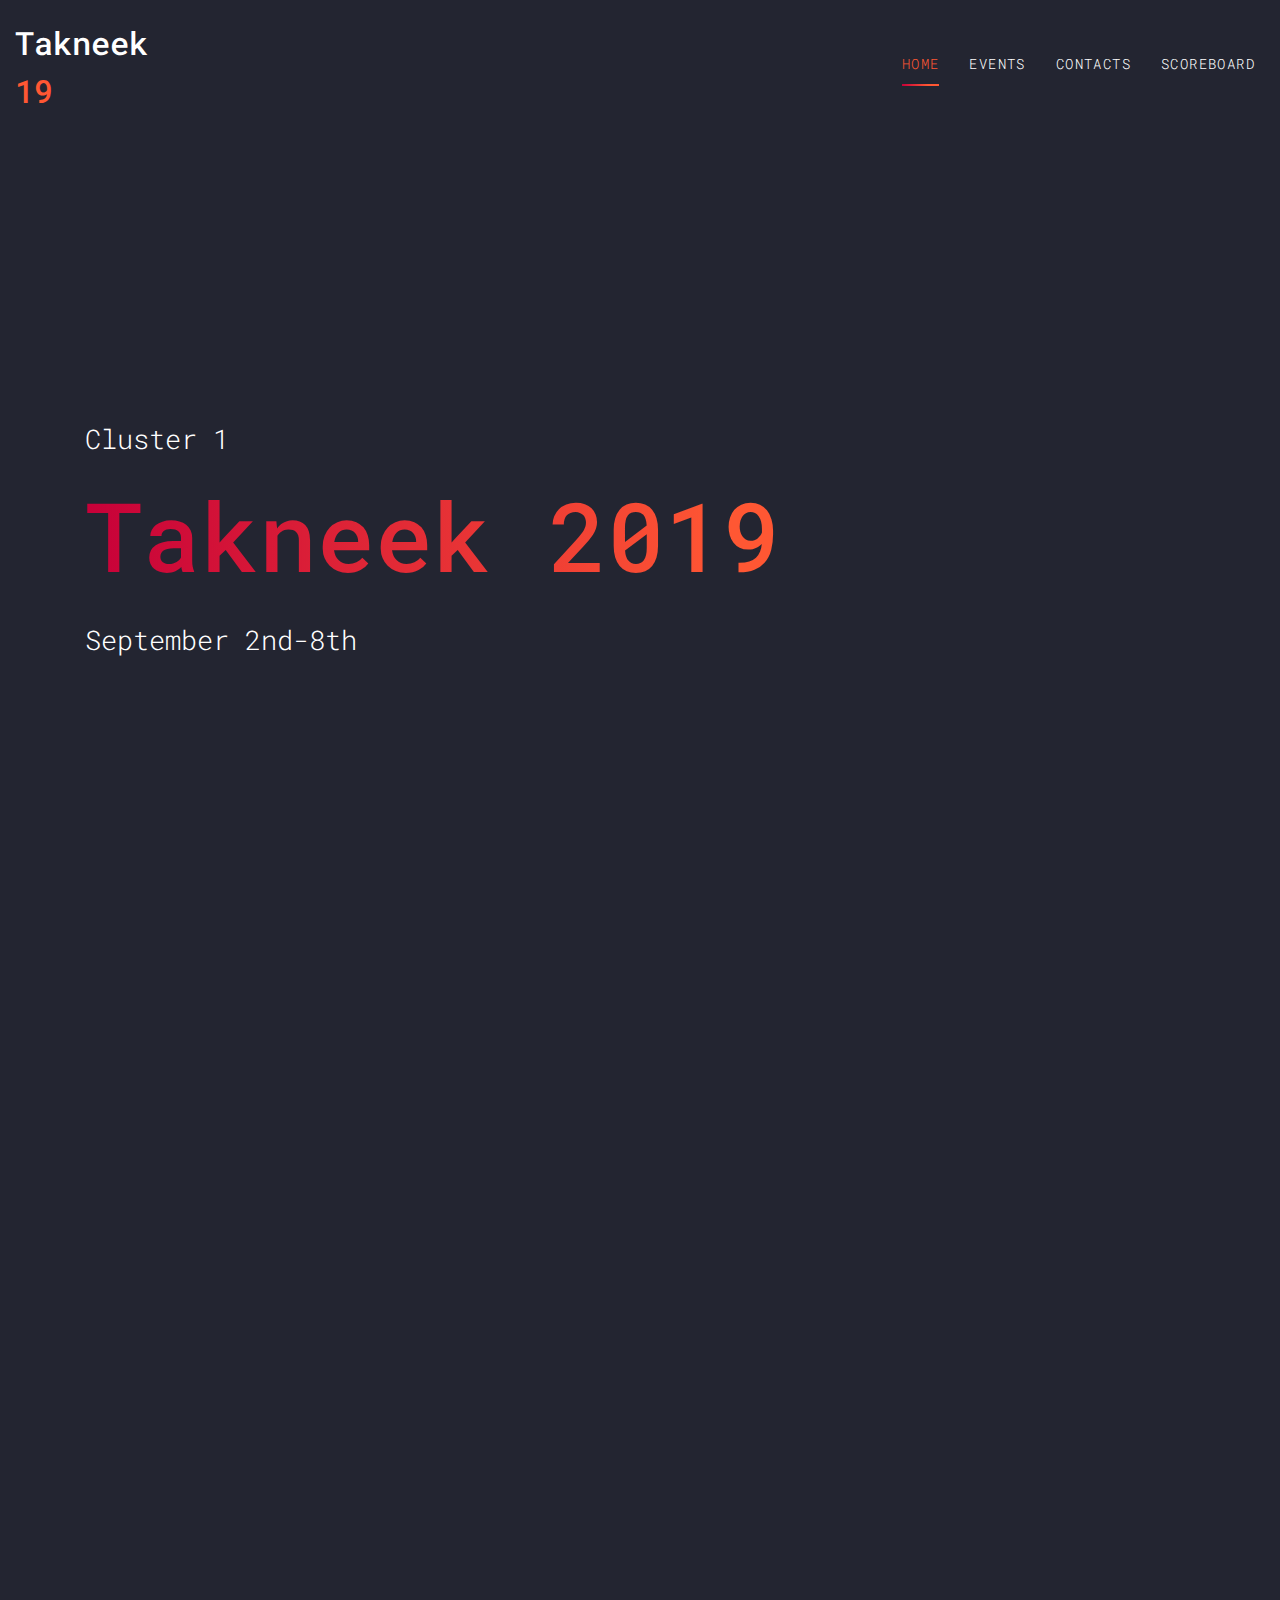
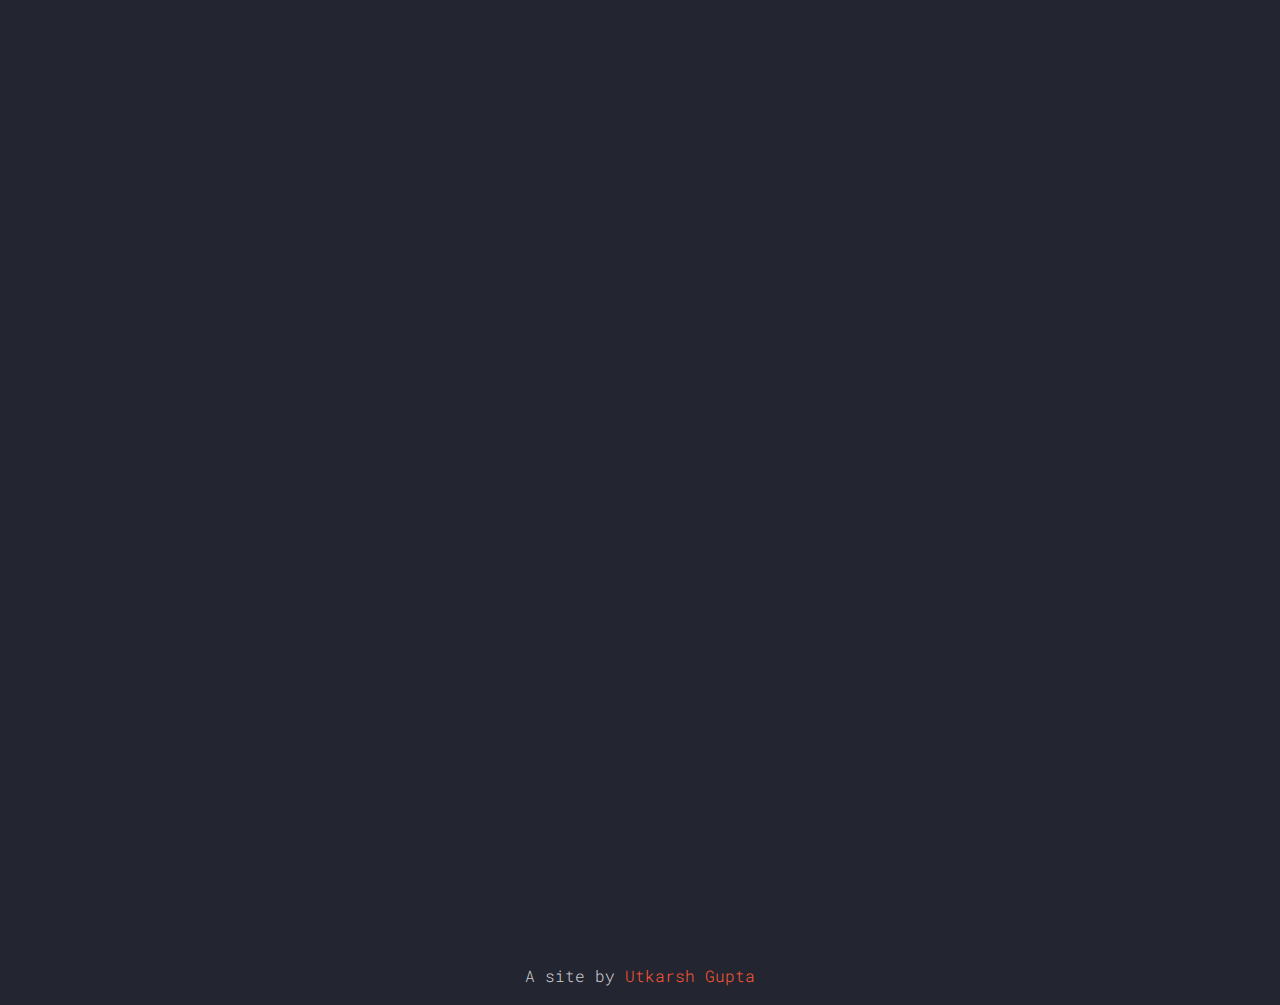
==== commit e530feee: "added bgs" ====
--- a/2019/index.html
+++ b/2019/index.html
@@ -33,6 +33,7 @@
       <div class="site-mobile-menu-body"></div>
     </div>
 
+  <div class="sec1">
     <header class="site-navbar py-3" role="banner">
       <div class="container-fluid">
         <div class="row align-items-center">
@@ -56,22 +57,21 @@
               class="site-menu-toggle js-menu-toggle text-white"><span class="icon-menu h3"></span></a></div>
         </div>
       </div>
+    </header>
+
+    <div class="site-section site-hero" style="margin-bottom: 0px;">
+      <div class="container">
+        <div class="row align-items-center">
+          <div class="col-md-10">
+            <span class="d-block mb-3 caption" data-aos="fade-up" data-aos-delay="100">Cluster 1</span>
+            <h1 class="d-block mb-4" data-aos="fade-up" data-aos-delay="200">Takneek 2019</h1>
+            <span class="d-block mb-5 caption" data-aos="fade-up" data-aos-delay="300">September 2nd-8th</span>
+          </div>
+        </div>
+      </div>
+    </div>
   </div>
-  </header>
-
-  <div class="site-section site-hero">
-    <div class="container">
-      <div class="row align-items-center">
-        <div class="col-md-10">
-          <span class="d-block mb-3 caption" data-aos="fade-up" data-aos-delay="100">Cluster 1</span>
-          <h1 class="d-block mb-4" data-aos="fade-up" data-aos-delay="200">Takneek 2019</h1>
-          <span class="d-block mb-5 caption" data-aos="fade-up" data-aos-delay="300">September 2nd-8th</span>
-        </div>
-      </div>
-    </div>
-  </div>
-
-  <div class="site-section">
+  <div class="site-section sec2">
     <div class="container">
       <div class="row mb-5">
         <div class="col-lg-4" data-aos="fade-up">
@@ -87,7 +87,16 @@
       <div class="row align-items-stretch program">
         <div class="col-12 border-top border-bottom py-5" data-aos="fade" data-aos-delay="200">
           <div class="row align-items-stretch">
-            <div class="col-md-3 text-white mb-3 mb-md-0"><span class="h4">1st</span> <span>August</span></div>
+            <div class="col-md-3 text-white mb-3 mb-md-0"><span class="h4">2nd</span> <span>September</span></div>
+            <div class="col-md-9">
+              <h2 class="text-white">Theme Revealed</h2>
+              <span>The Game of Technology</span>
+            </div>
+          </div>
+        </div>
+        <div class="col-12 border-top border-bottom py-5" data-aos="fade" data-aos-delay="200">
+          <div class="row align-items-stretch">
+            <div class="col-md-3 text-white mb-3 mb-md-0"><span class="h4">1st</span> <span>September</span></div>
             <div class="col-md-9">
               <h2 class="text-white">Site Launched</h2>
               <span>Takneek 19</span>
@@ -98,7 +107,7 @@
     </div>
   </div>
 
-  <div class="site-section" id="cntct">
+  <div class="site-section sec3" id="cntct">
     <div class="container">
       <div class="row mb-5">
         <div class="col-lg-4">
@@ -110,7 +119,7 @@
           <p>Takneek'19 Core Team</p>
         </div>
       </div>
-
+      <div>
       <div class="row">
         <!-- <div class="col-md-12 col-lg-12 mb-5 mb-lg-0 blog-entry"></div>0 -->
         <div class="col-md-12 col-lg-12 mb-5 mb-lg-0 blog-entry" style="text-align:center;" data-aos="fade-up"
@@ -177,6 +186,7 @@
             <div>Organizer, Takneek</div>
           </div>
         </div>
+      </div>
       </div>
     </div>
   </div>
--- a/2019/css/style.css
+++ b/2019/css/style.css
@@ -795,4 +795,19 @@
 .imgy {
   width: 100%;
   height: 200px;
+}
+
+.sec1 {
+  background: url("https://wallpaperaccess.com/full/25486.png") no-repeat center;
+  background-size: cover;
+}
+
+.sec2 {
+  background: url("https://wallpapercave.com/wp/wp1851342.jpg") no-repeat center fixed;
+  background-size: cover;
+}
+
+.sec3 {
+  background: url("http://cdn.paperhi.com/1920x1080/20130314/breaking%20bad%20game%20of%20thrones%20crossovers%20bryan%20cranston%20walter%20white%20heisenberg%201920x1080%20wallpape_www.paperhi.com_45.jpg") no-repeat center fixed;
+  background-size: cover;
 }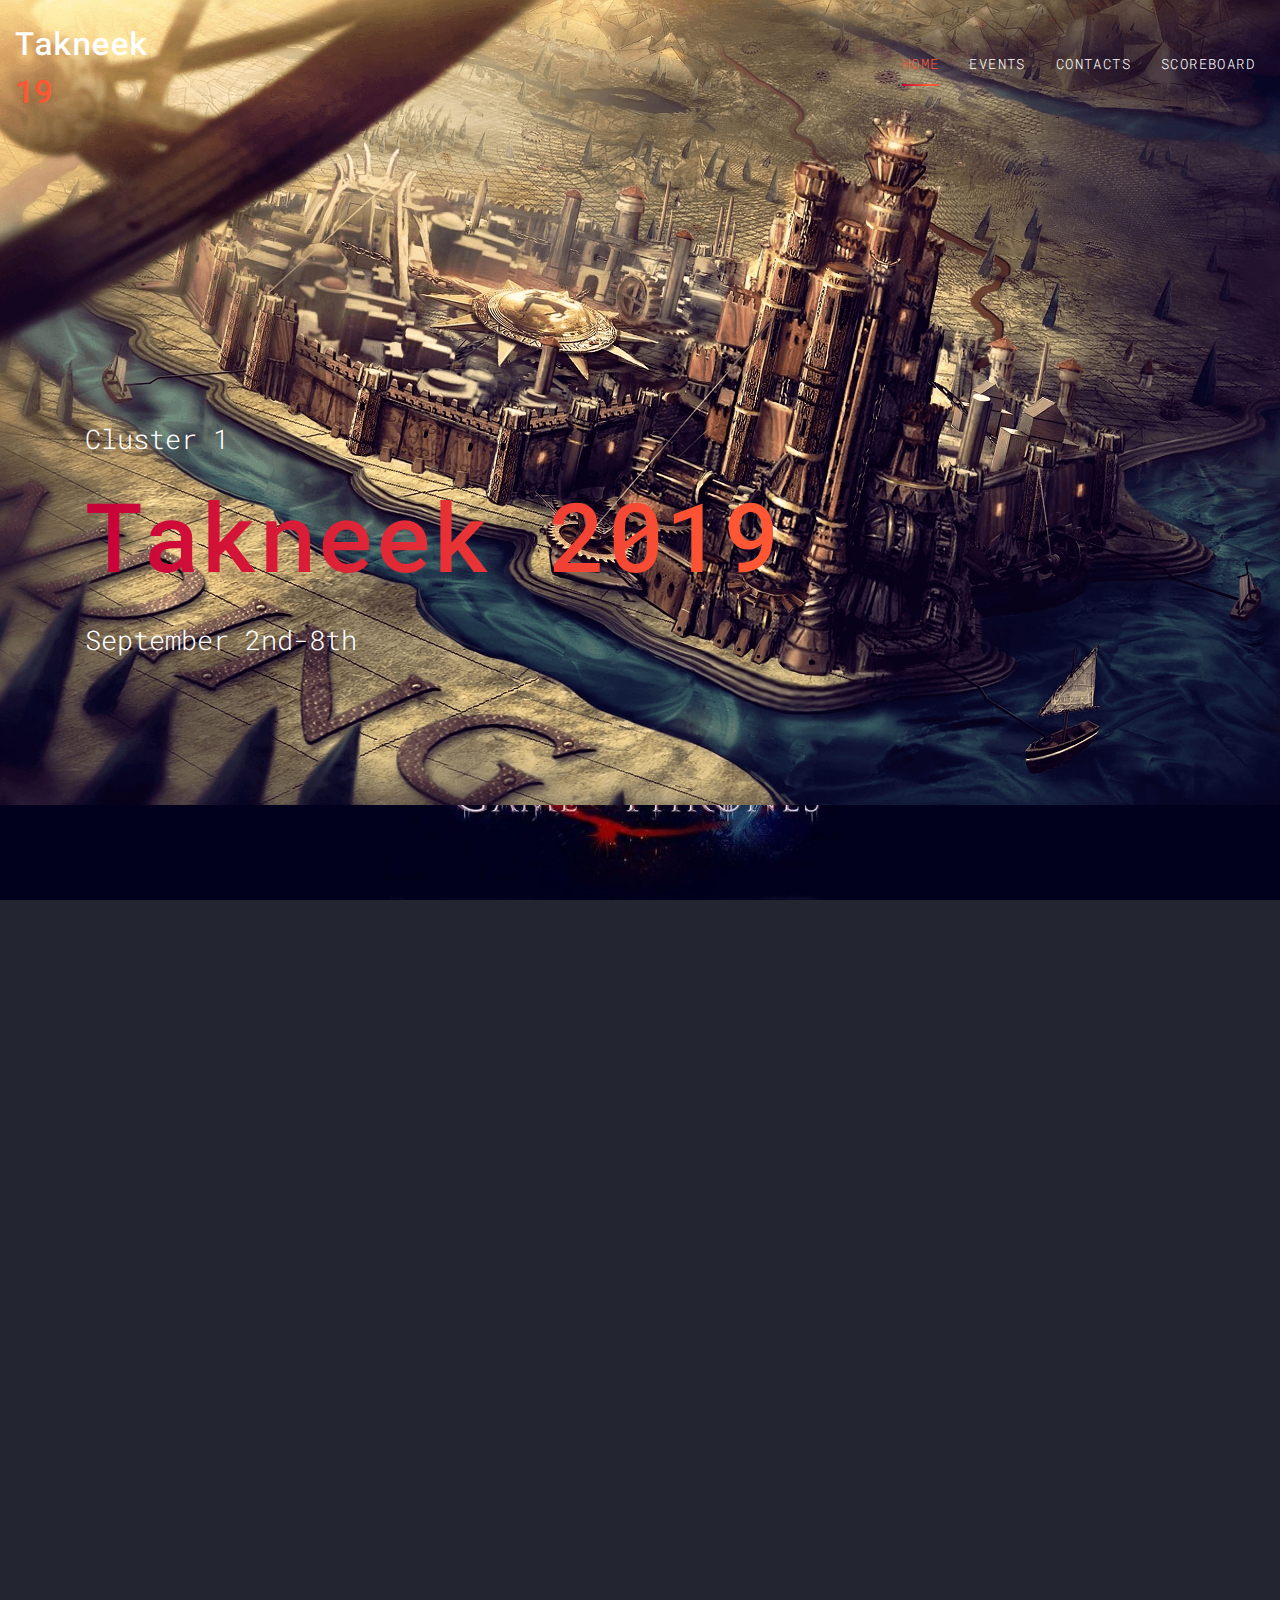
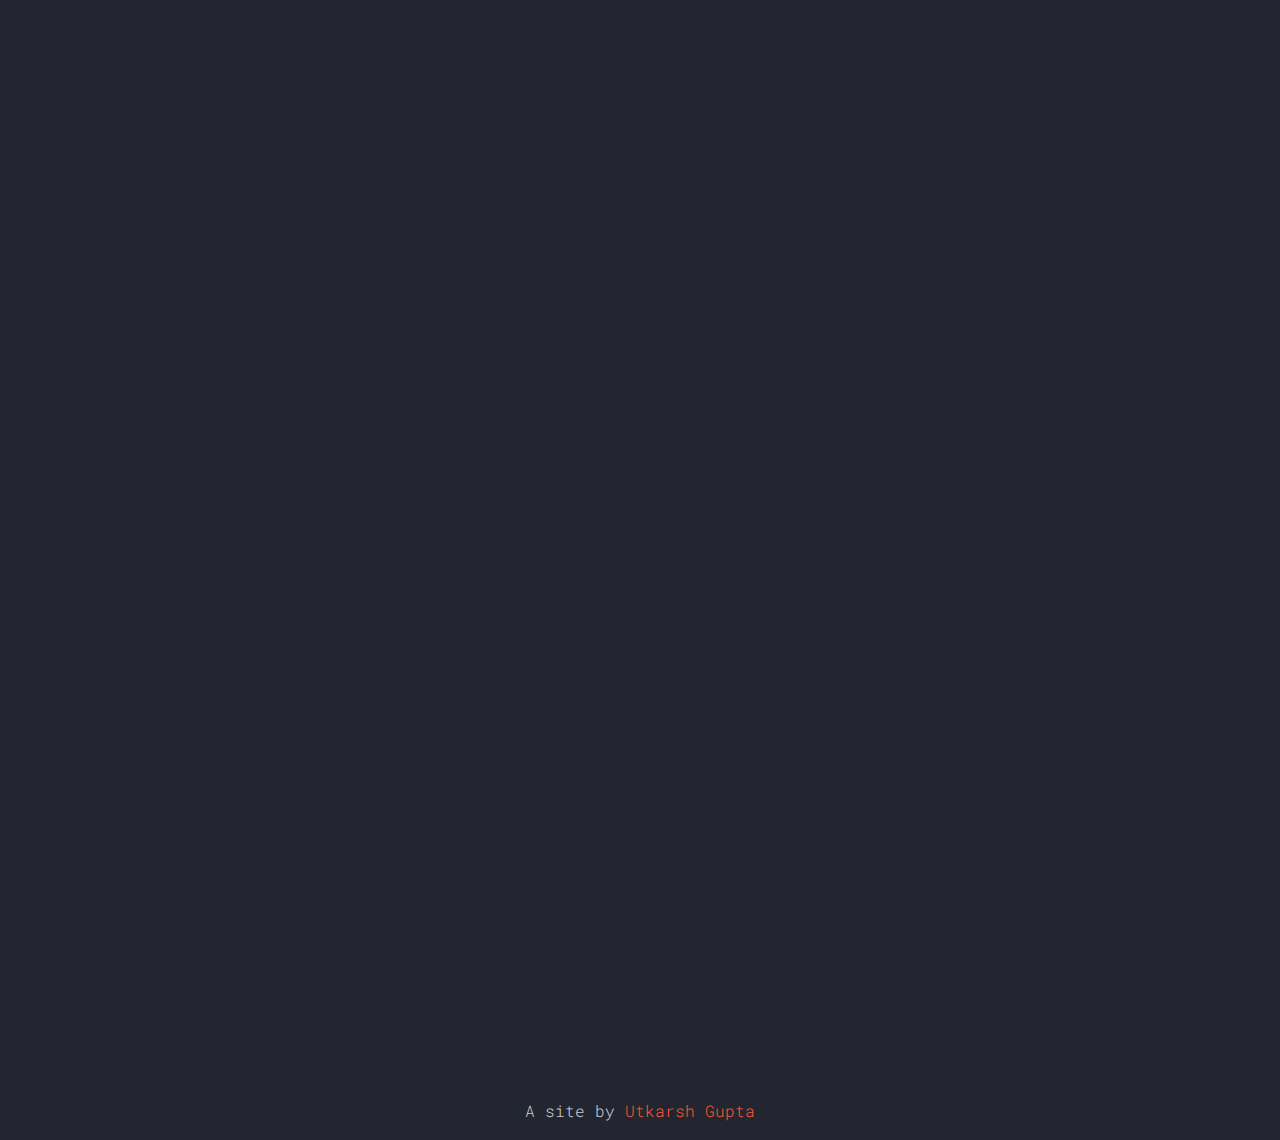
==== commit 096439af: "cluser 1 ends" ====
--- a/2019/index.html
+++ b/2019/index.html
@@ -87,6 +87,15 @@
       <div class="row align-items-stretch program">
         <div class="col-12 border-top border-bottom py-5" data-aos="fade" data-aos-delay="200">
           <div class="row align-items-stretch">
+            <div class="col-md-3 text-white mb-3 mb-md-0"><span class="h4">8th</span> <span>September</span></div>
+            <div class="col-md-9">
+              <h2 class="text-white">Cluster 1 Ends</h2>
+              <!-- <span></span> -->
+            </div>
+          </div>
+        </div>
+        <div class="col-12 border-top border-bottom py-5" data-aos="fade" data-aos-delay="200">
+          <div class="row align-items-stretch">
             <div class="col-md-3 text-white mb-3 mb-md-0"><span class="h4">2nd</span> <span>September</span></div>
             <div class="col-md-9">
               <h2 class="text-white">Theme Revealed</h2>
@@ -126,7 +135,7 @@
           data-aos-delay="200">
           <a href="https://www.facebook.com/abhigyan98verma" class="d-block mb-4">
             <img
-              src="https://scontent-bom1-1.xx.fbcdn.net/v/t1.0-9/56890289_2108404135881543_6229269155636314112_n.jpg?_nc_cat=109&_nc_ht=scontent-bom1-1.xx&oh=087520a702442a7cf867c8b01dc0168c&oe=5D6AFD9C"
+              src="https://scontent.fdel29-1.fna.fbcdn.net/v/t1.0-9/64677162_2224110224310933_1921293644942278656_n.jpg?_nc_cat=101&_nc_oc=AQl9r5m9y4VWEh_Xwkb68dBBTaMk60APHDwgAjosLGZU5z6QR8F1NvbO6FBwr3kfOos&_nc_ht=scontent.fdel29-1.fna&oh=d56c60a1753b5a7104fa8ae0629643d6&oe=5DF45E11"
               alt="Image" class="img-responsive imgx">
           </a>
           <h2 class="mb-4"><a href="#">Abhigyan Verma</a></h2>
--- a/2019/css/style.css
+++ b/2019/css/style.css
@@ -798,16 +798,16 @@
 }
 
 .sec1 {
-  background: url("https://wallpaperaccess.com/full/25486.png") no-repeat center;
+  background: url("../images/sec1.png") no-repeat center;
   background-size: cover;
 }
 
 .sec2 {
-  background: url("https://wallpapercave.com/wp/wp1851342.jpg") no-repeat center fixed;
+  background: url("../images/sec2.jpg") no-repeat center fixed;
   background-size: cover;
 }
 
 .sec3 {
-  background: url("http://cdn.paperhi.com/1920x1080/20130314/breaking%20bad%20game%20of%20thrones%20crossovers%20bryan%20cranston%20walter%20white%20heisenberg%201920x1080%20wallpape_www.paperhi.com_45.jpg") no-repeat center fixed;
+  background: url("../images/sec3.jpg") no-repeat center fixed;
   background-size: cover;
 }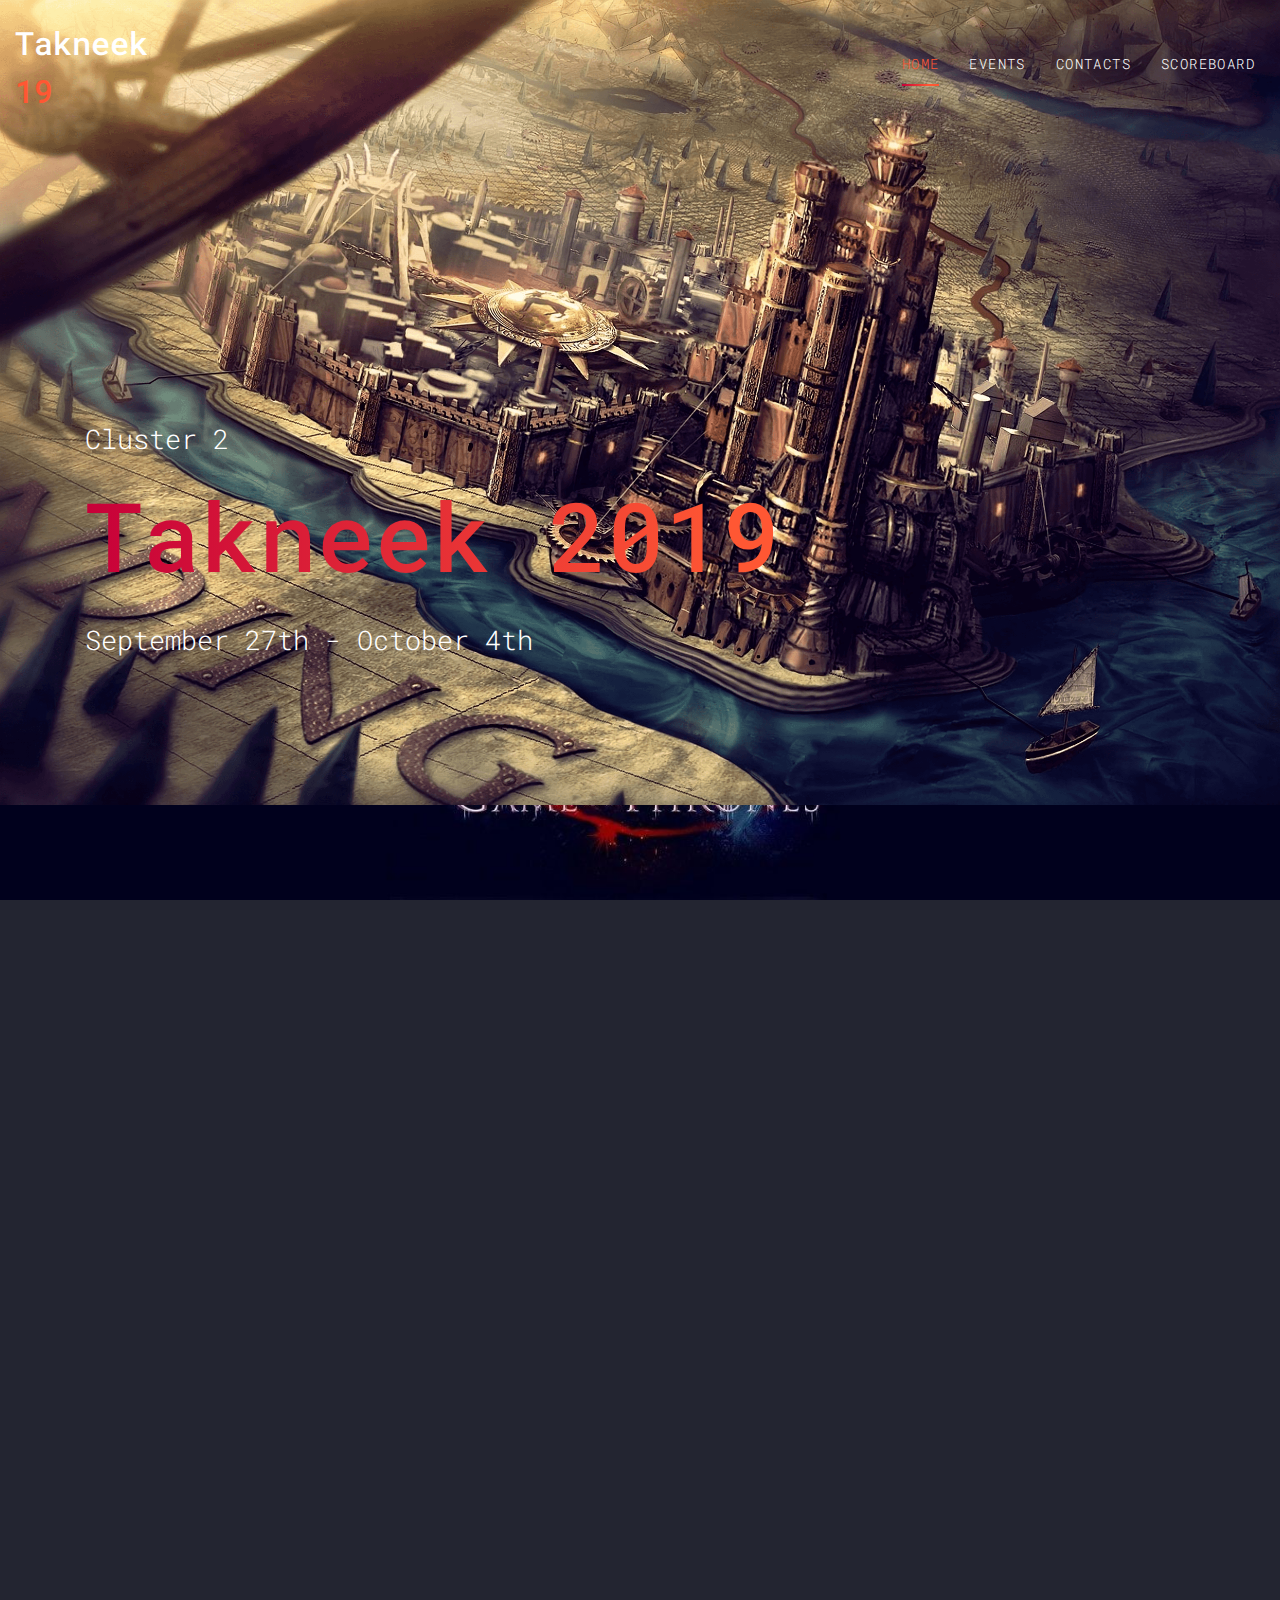
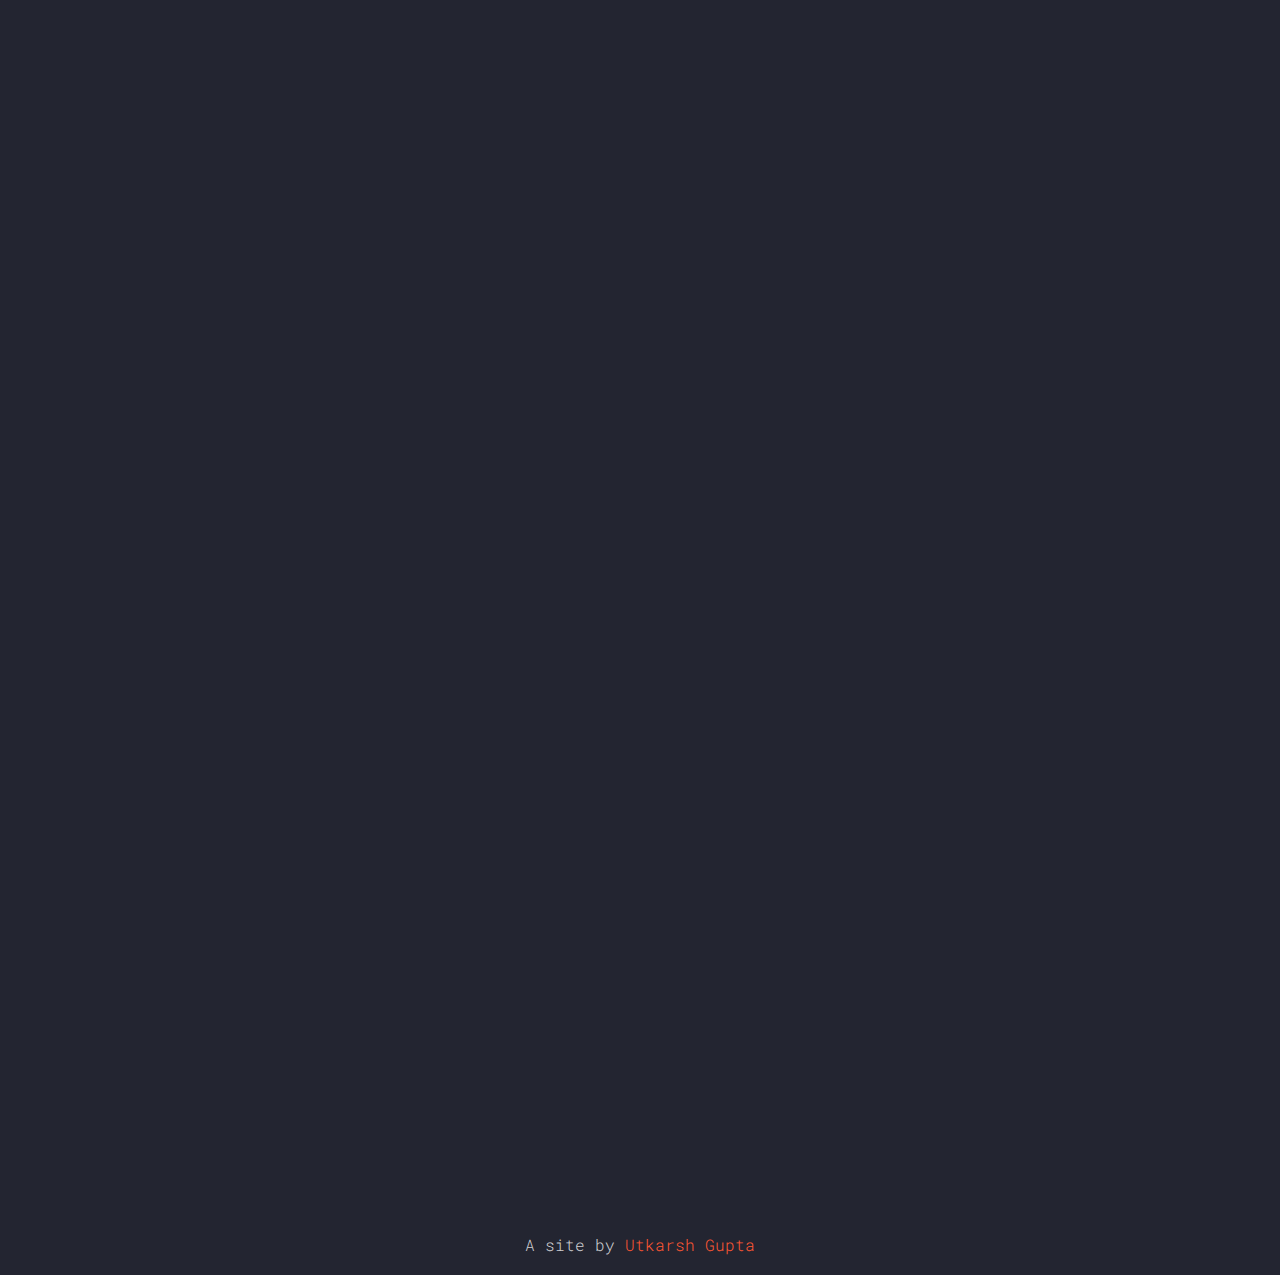
==== commit 7e2189bf: "cluster 2" ====
--- a/2019/index.html
+++ b/2019/index.html
@@ -63,9 +63,9 @@
       <div class="container">
         <div class="row align-items-center">
           <div class="col-md-10">
-            <span class="d-block mb-3 caption" data-aos="fade-up" data-aos-delay="100">Cluster 1</span>
+            <span class="d-block mb-3 caption" data-aos="fade-up" data-aos-delay="100">Cluster 2</span>
             <h1 class="d-block mb-4" data-aos="fade-up" data-aos-delay="200">Takneek 2019</h1>
-            <span class="d-block mb-5 caption" data-aos="fade-up" data-aos-delay="300">September 2nd-8th</span>
+            <span class="d-block mb-5 caption" data-aos="fade-up" data-aos-delay="300">September 27th - October 4th</span>
           </div>
         </div>
       </div>
@@ -85,6 +85,14 @@
       </div>
 
       <div class="row align-items-stretch program">
+        <div class="col-12 border-top border-bottom py-5" data-aos="fade" data-aos-delay="200">
+          <div class="row align-items-stretch">
+            <div class="col-md-3 text-white mb-3 mb-md-0"><span class="h4">27th</span> <span>September</span></div>
+            <div class="col-md-9">
+              <h2 class="text-white">Cluster 2 Begins</h2>
+            </div>
+          </div>
+        </div>
         <div class="col-12 border-top border-bottom py-5" data-aos="fade" data-aos-delay="200">
           <div class="row align-items-stretch">
             <div class="col-md-3 text-white mb-3 mb-md-0"><span class="h4">8th</span> <span>September</span></div>
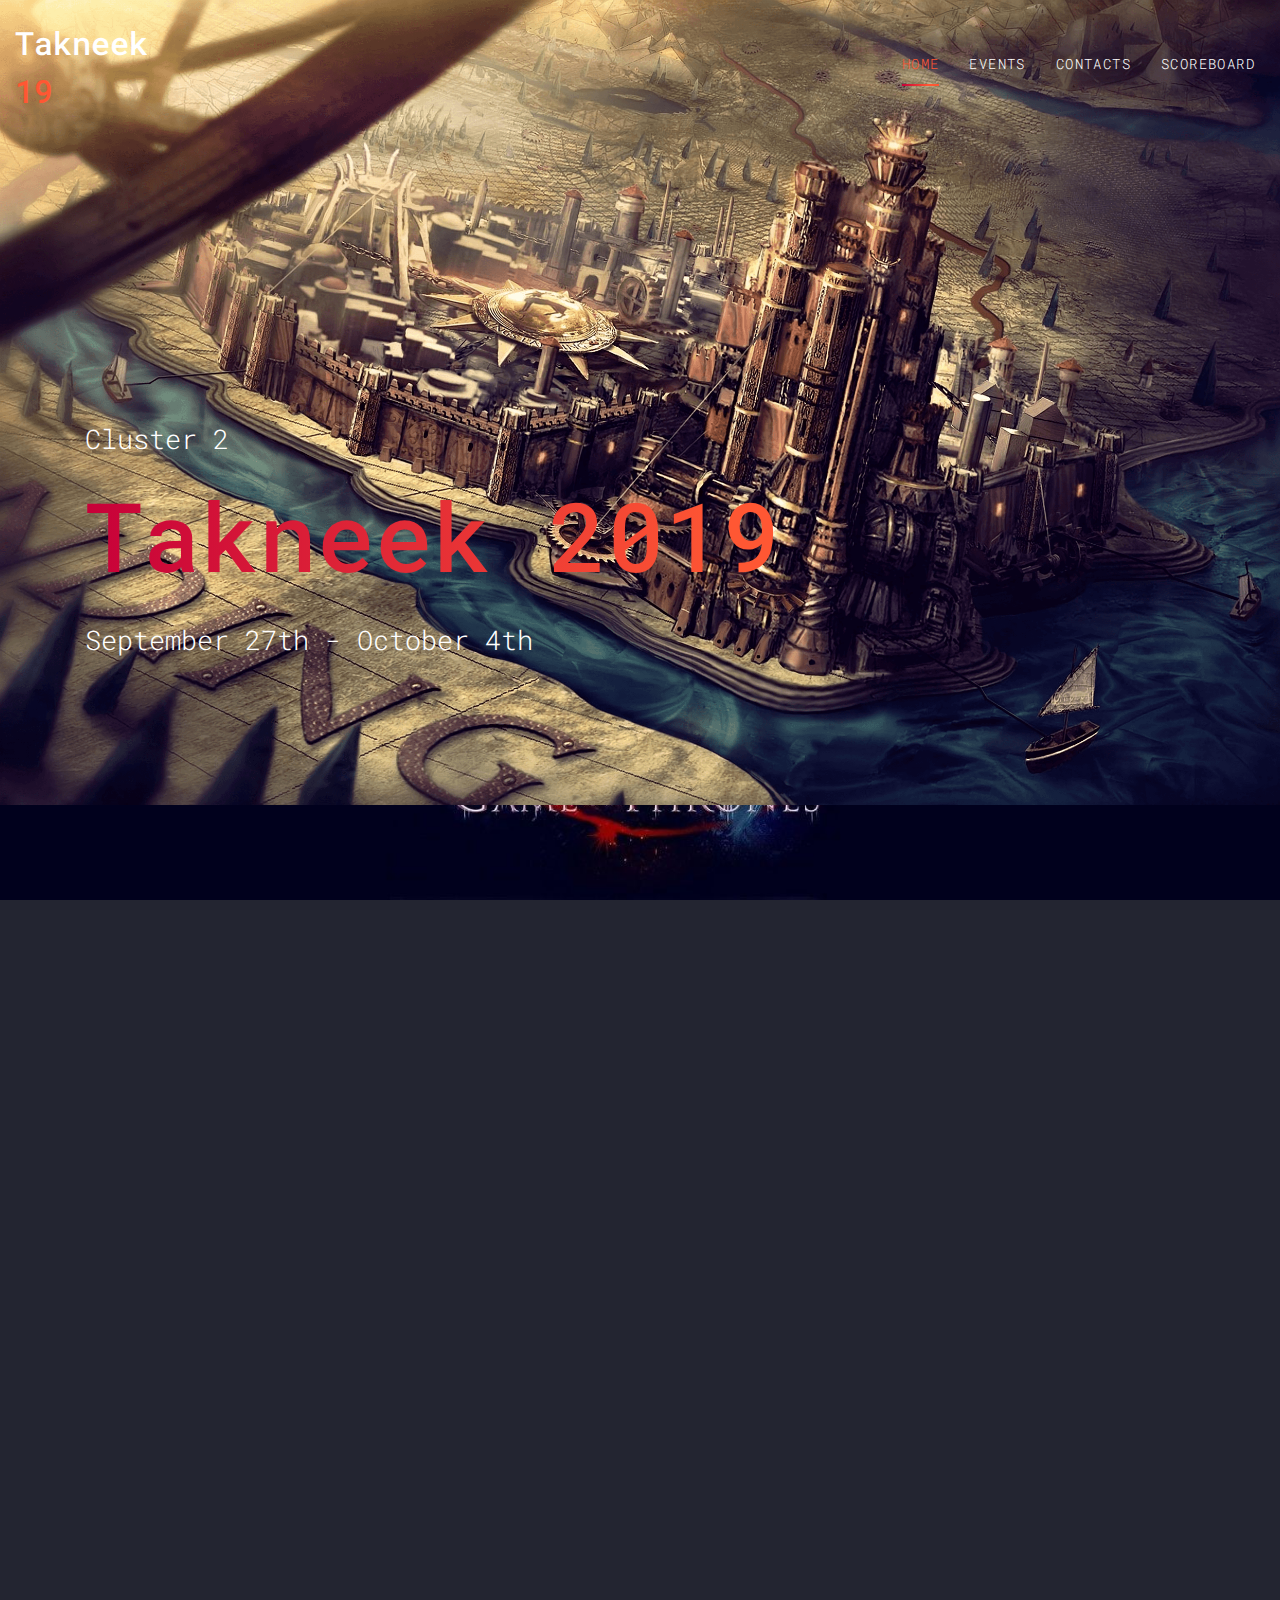
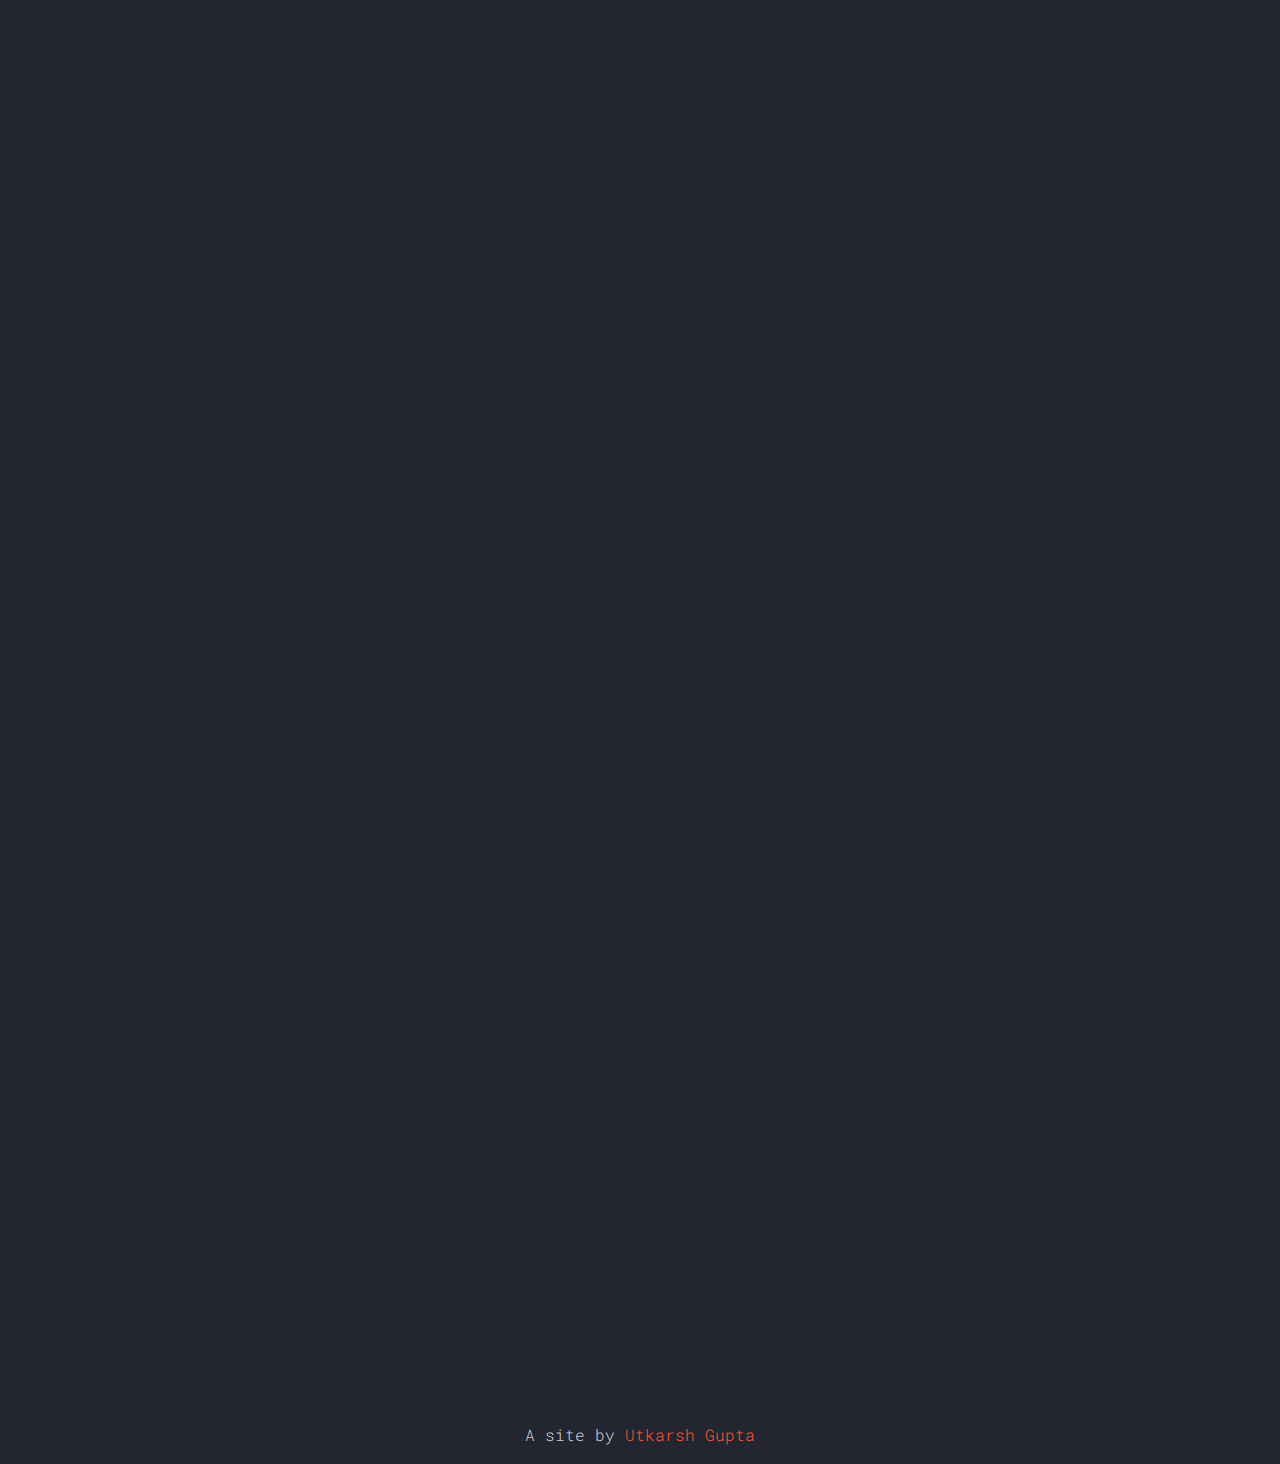
==== commit a5c0a008: "c3" ====
--- a/2019/index.html
+++ b/2019/index.html
@@ -85,6 +85,16 @@
       </div>
 
       <div class="row align-items-stretch program">
+        <div class="col-12 border-top border-bottom py-5" data-aos="fade" data-aos-delay="200">
+          <div class="row align-items-stretch">
+            <div class="col-md-3 text-white mb-3 mb-md-0"><span class="h4">1st</span> <span>October</span></div>
+            <div class="col-md-9">
+              <h2 class="text-white"><a href="./weirwood.html" style="color: white;" target="_blank">SnT Code</a></h2>
+              <a href="http://students.iitk.ac.in/snt/VM/SnT_Code/leaderboard.html"><span>Scoreboard</span></a><br/>
+              <a href="https://drive.google.com/open?id=1qpbmV3r_MPQz15hL-jxUb71VWv-uj2BB"><span>Problem Statements</span></a>
+            </div>
+          </div>
+        </div>
         <div class="col-12 border-top border-bottom py-5" data-aos="fade" data-aos-delay="200">
           <div class="row align-items-stretch">
             <div class="col-md-3 text-white mb-3 mb-md-0"><span class="h4">27th</span> <span>September</span></div>
